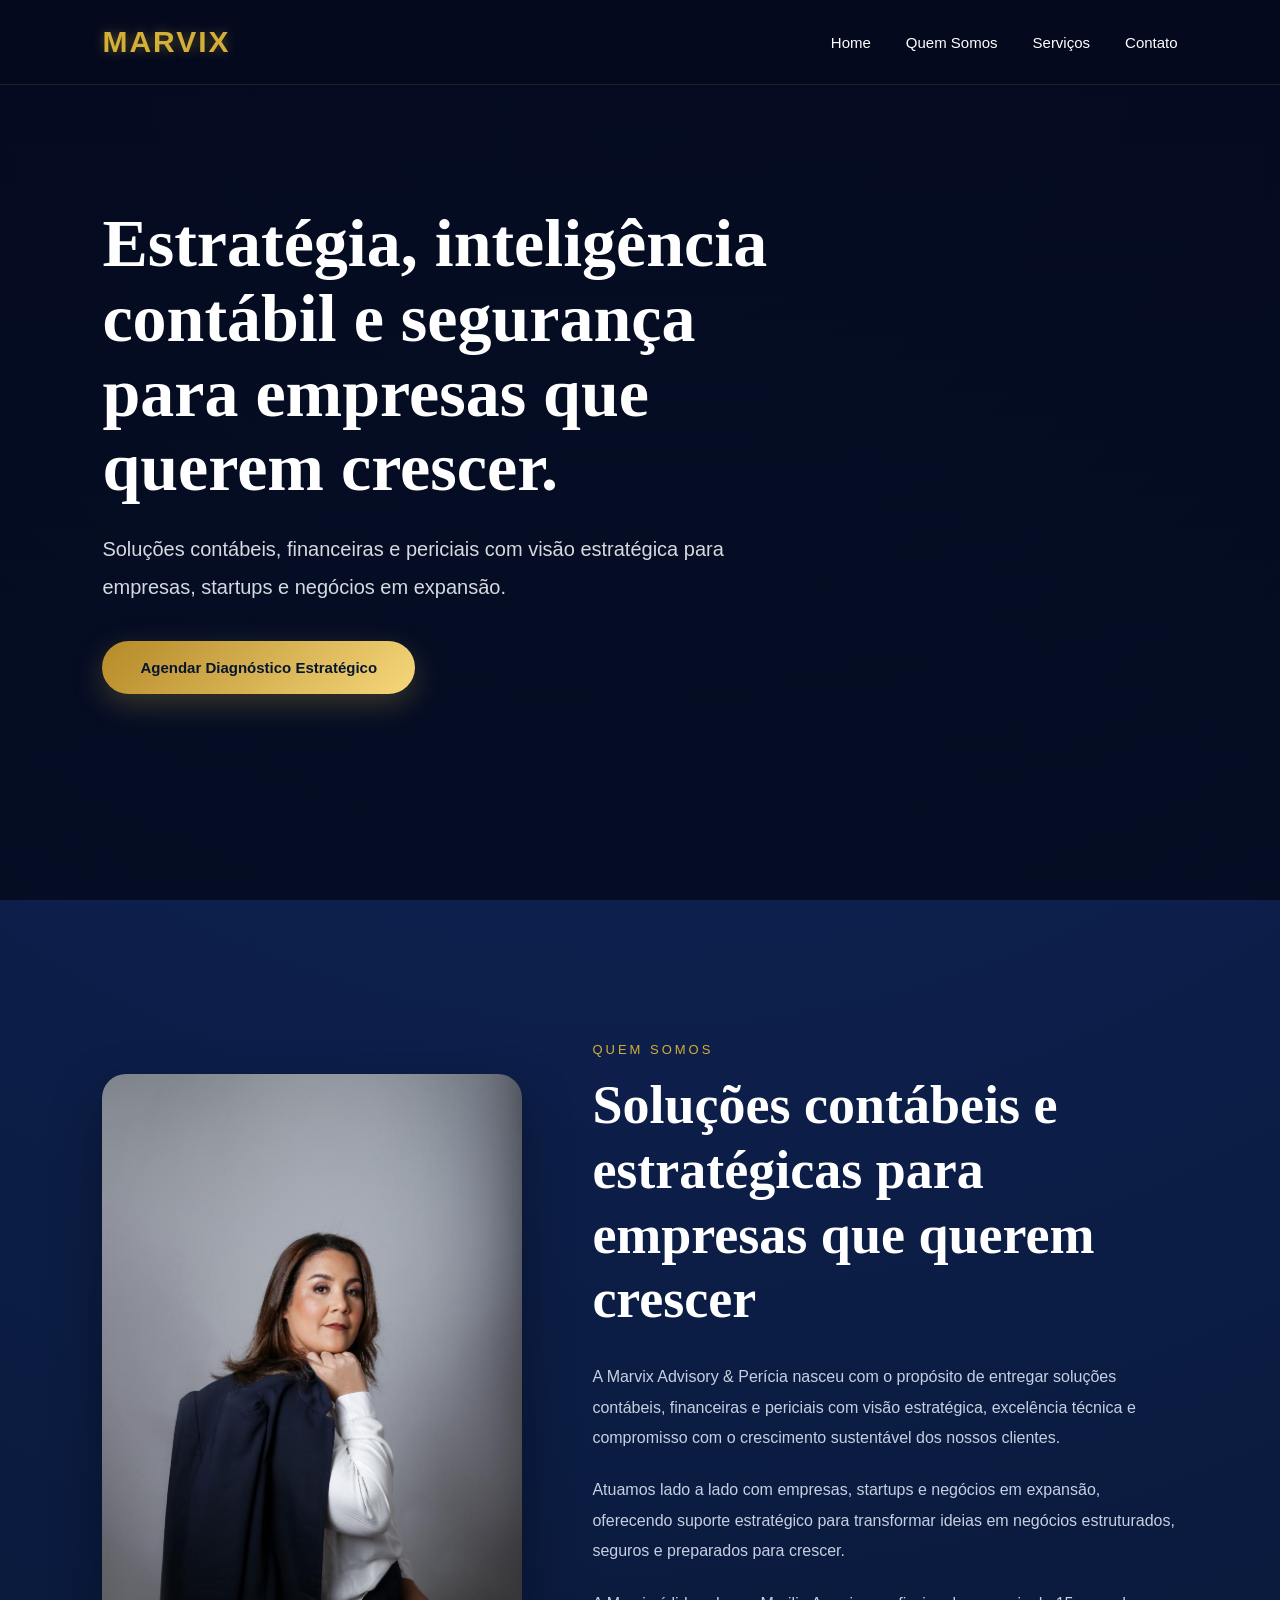
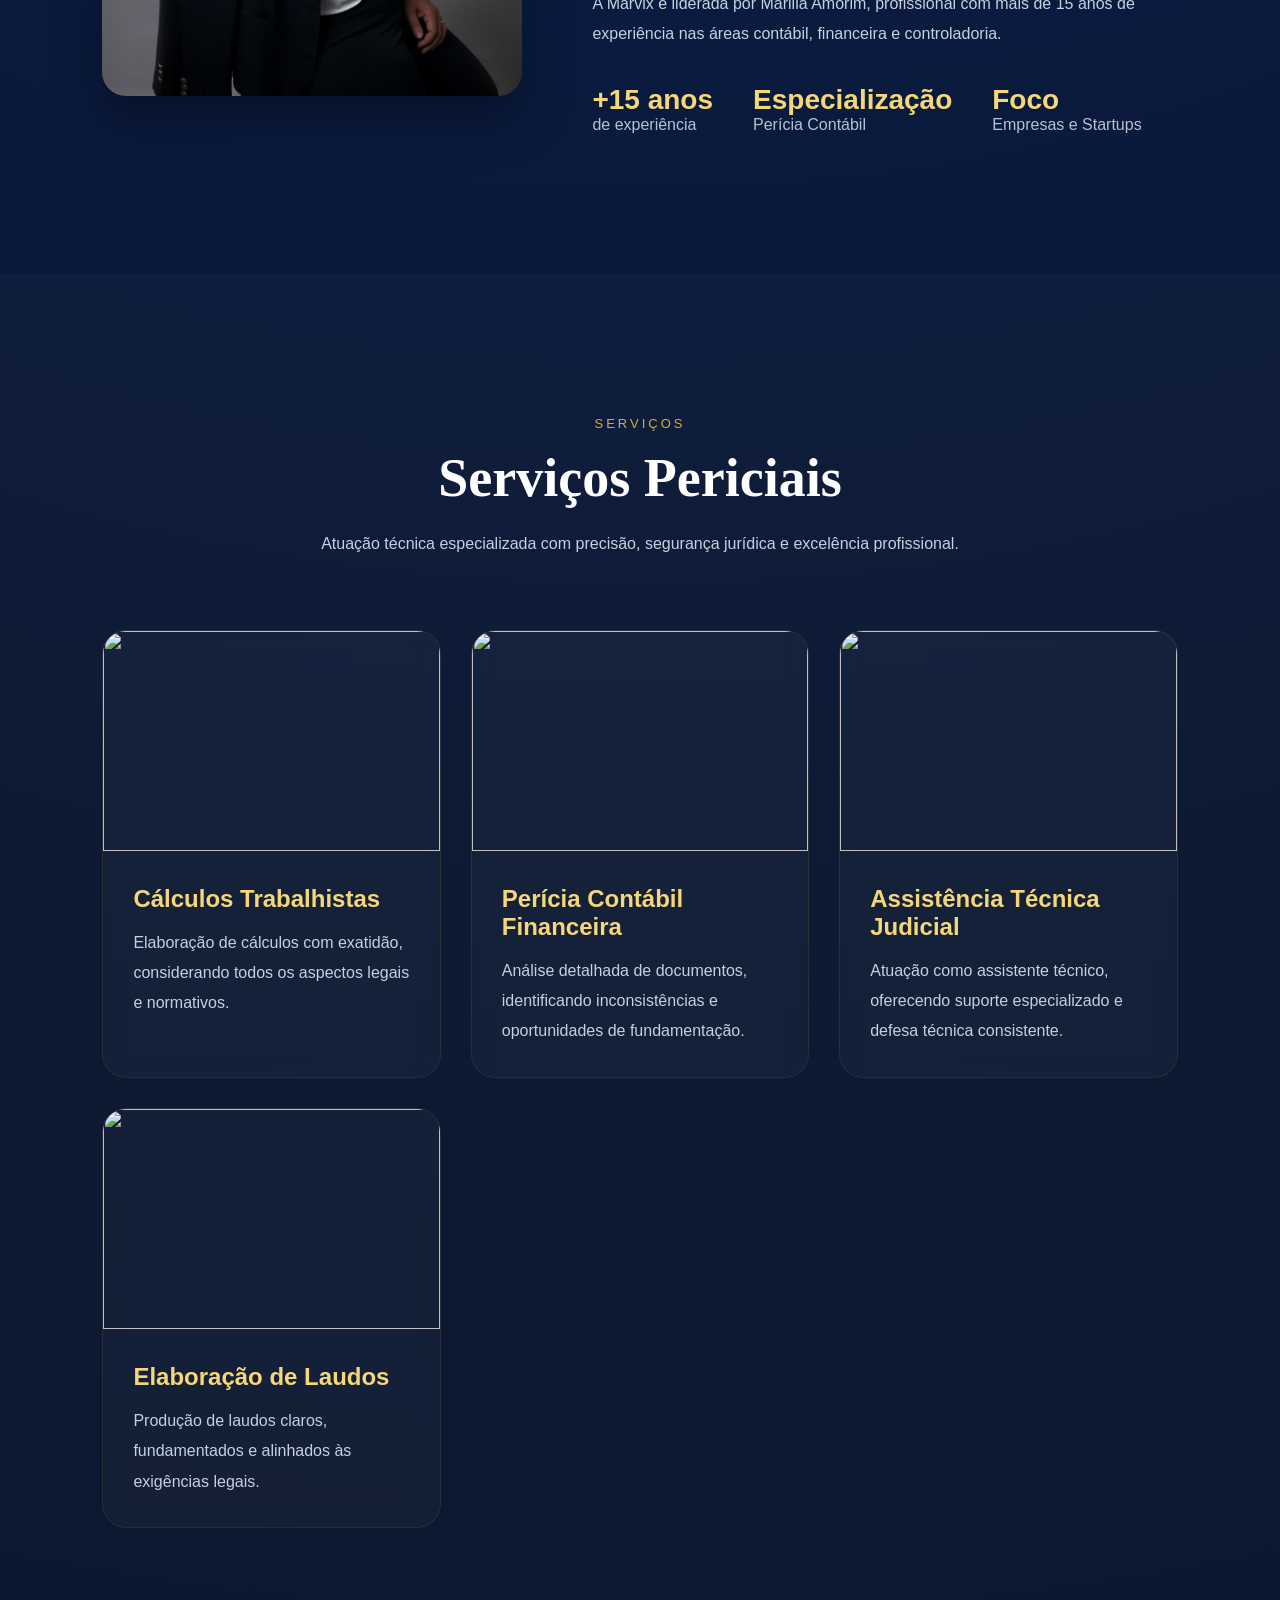
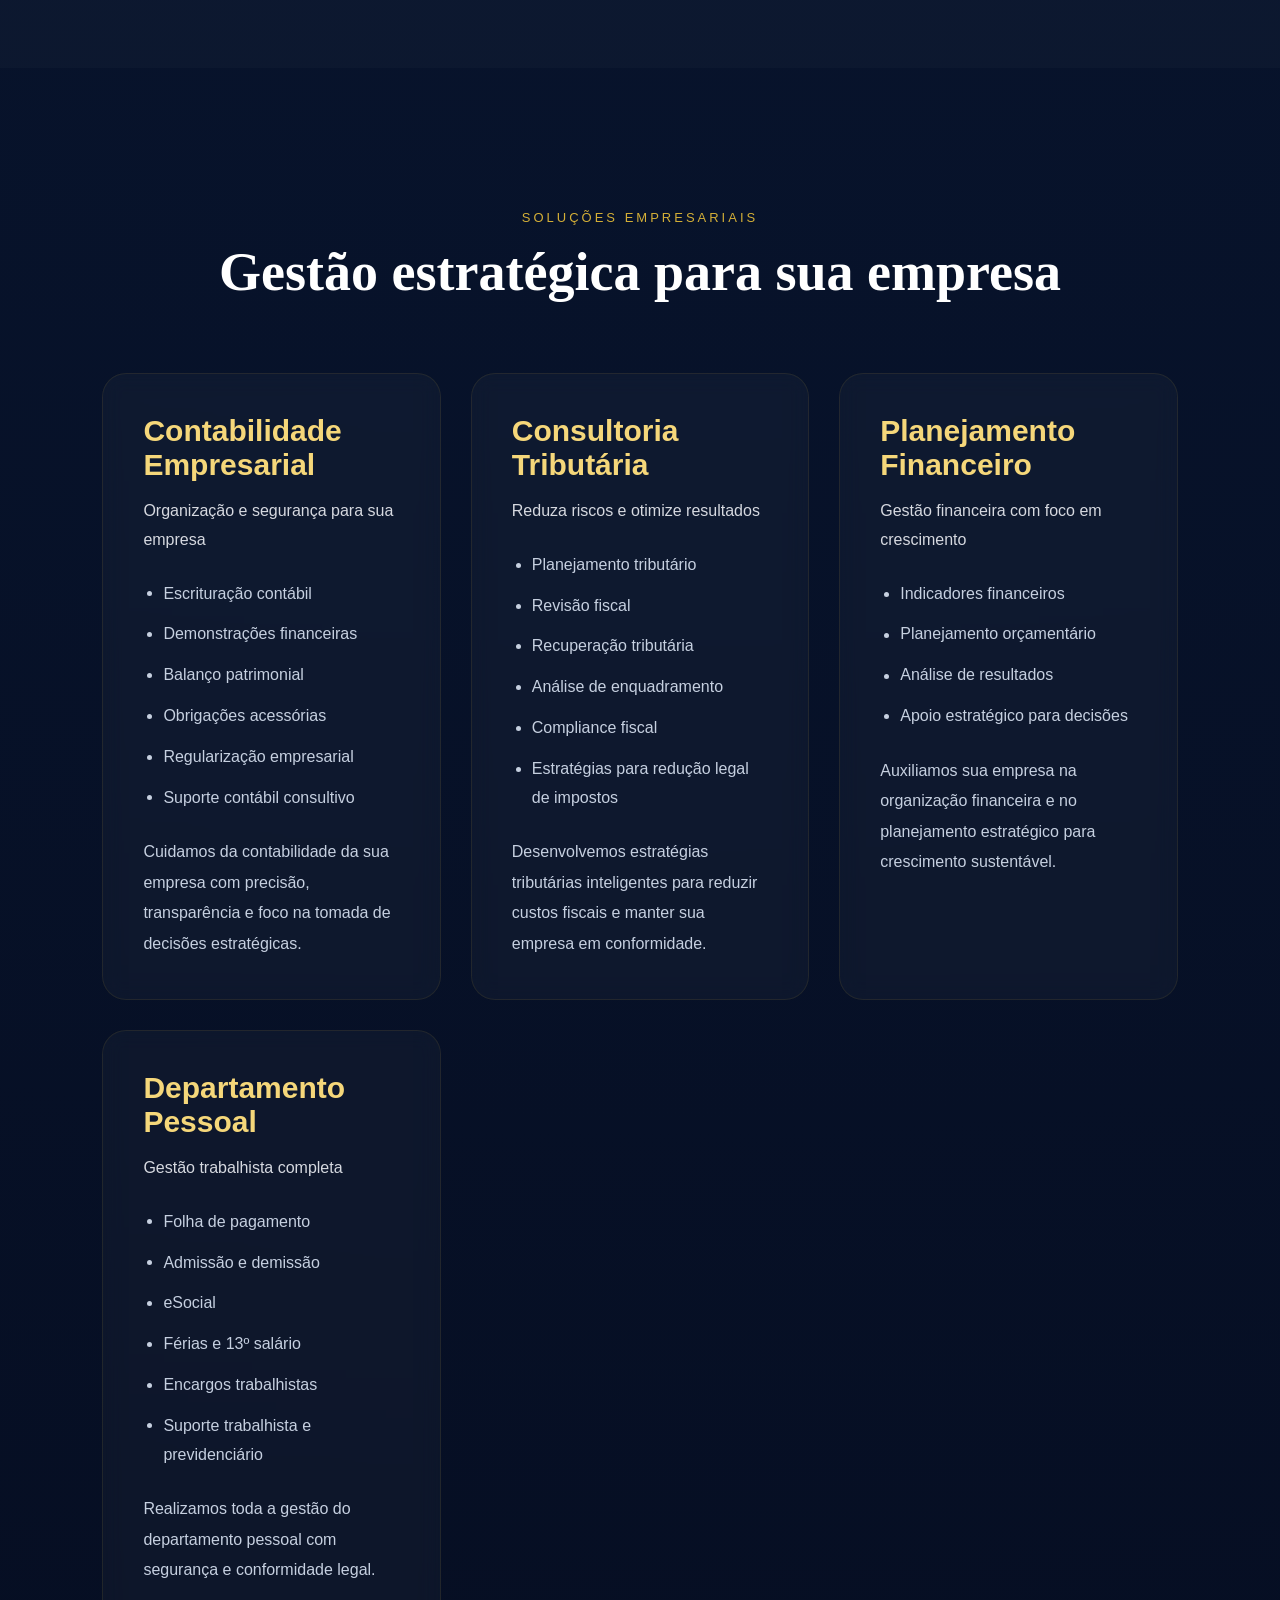
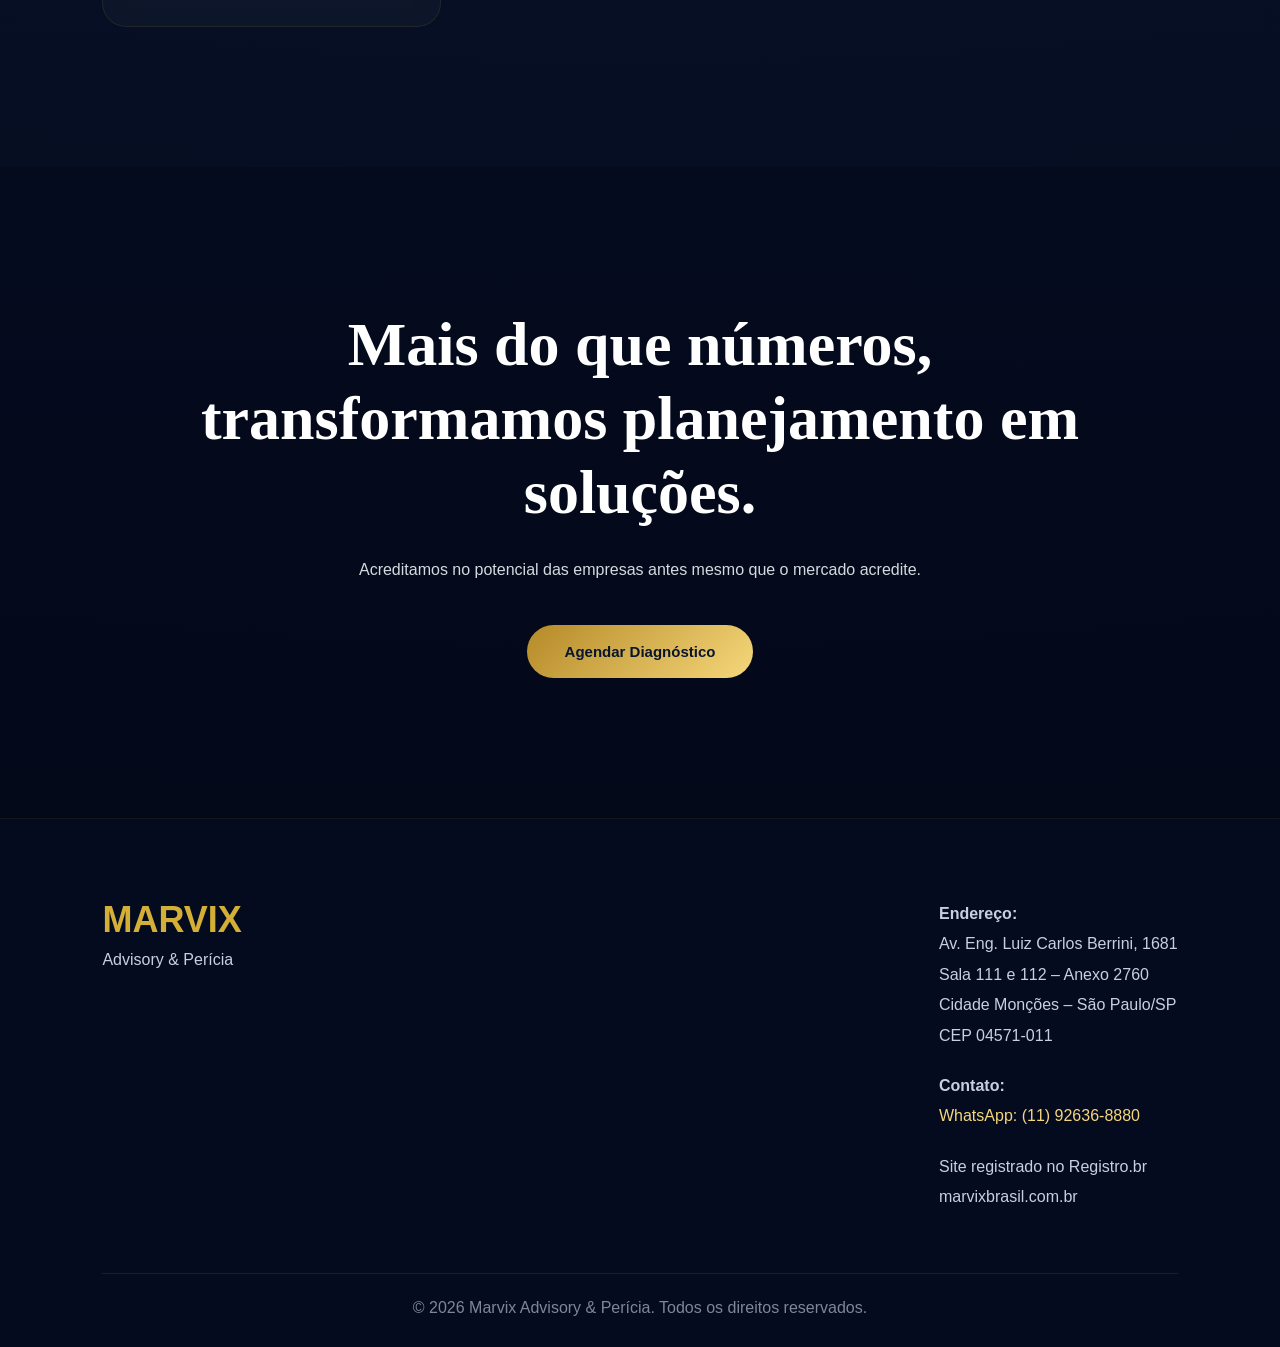
==== index.html @ 1a3f0934 "Add files via upload" ====
<!DOCTYPE html>
<html lang="pt-br">
<head>

  <meta charset="UTF-8">
  <meta name="viewport" content="width=device-width, initial-scale=1.0">

  <title>Marvix Advisory & Perícia</title>
  <link rel="stylesheet" href="style.css">
  
</head>

<body>

<!-- NAVBAR -->

<header>

  <div class="logo">
    MARVIX
  </div>

  <nav>
    <a href="#">Home</a>
    <a href="#quem-somos">Quem Somos</a>
    <a href="#servicos">Serviços</a>
    <a href="#contato">Contato</a>
  </nav>

</header>

<!-- HERO -->

<section class="hero">

  <div class="hero-content">

    <h1>
      Estratégia, inteligência contábil e segurança para empresas que querem crescer.
    </h1>

    <p>
      Soluções contábeis, financeiras e periciais com visão estratégica para empresas, startups e negócios em expansão.
    </p>

    <a href="#diagnostico">
      <button>
        Agendar Diagnóstico Estratégico
      </button>
    </a>

  </div>

</section>

<!-- QUEM SOMOS -->

<section class="about" id="quem-somos">

  <div class="about-container">

    <div class="about-image">
      <img src="/dados/marilia.jpg" alt="Marilia Amorim">
    </div>

    <div class="about-content">

      <div class="section-title" style="text-align:left; margin-bottom:30px;">

        <span>QUEM SOMOS</span>

        <h2>
          Soluções contábeis e estratégicas para empresas que querem crescer
        </h2>

      </div>

      <p>
        A Marvix Advisory & Perícia nasceu com o propósito de entregar soluções contábeis, financeiras e periciais com visão estratégica, excelência técnica e compromisso com o crescimento sustentável dos nossos clientes.
      </p>

      <p>
        Atuamos lado a lado com empresas, startups e negócios em expansão, oferecendo suporte estratégico para transformar ideias em negócios estruturados, seguros e preparados para crescer.
      </p>

      <p>
        A Marvix é liderada por Marilia Amorim, profissional com mais de 15 anos de experiência nas áreas contábil, financeira e controladoria.
      </p>

      <div class="highlights">

        <div class="highlight">
          <strong>+15 anos</strong>
          <span>de experiência</span>
        </div>

        <div class="highlight">
          <strong>Especialização</strong>
          <span>Perícia Contábil</span>
        </div>

        <div class="highlight">
          <strong>Foco</strong>
          <span>Empresas e Startups</span>
        </div>

      </div>

    </div>

  </div>

</section>

<!-- SERVIÇOS -->

<section class="services" id="servicos">

  <div class="section-title">

    <span>SERVIÇOS</span>

    <h2>Serviços Periciais</h2>

    <p>
      Atuação técnica especializada com precisão, segurança jurídica e excelência profissional.
    </p>

  </div>

  <div class="services-grid">

    <div class="service-card">

      <img src="https://images.unsplash.com/photo-1454165804606-c3d57bc86b40?q=80&w=2070&auto=format&fit=crop">

      <div class="service-card-content">

        <h3>Cálculos Trabalhistas</h3>

        <p>
          Elaboração de cálculos com exatidão, considerando todos os aspectos legais e normativos.
        </p>

      </div>

    </div>

    <div class="service-card">

      <img src="https://images.unsplash.com/photo-1554224155-6726b3ff858f?q=80&w=2070&auto=format&fit=crop">

      <div class="service-card-content">

        <h3>Perícia Contábil Financeira</h3>

        <p>
          Análise detalhada de documentos, identificando inconsistências e oportunidades de fundamentação.
        </p>

      </div>

    </div>

    <div class="service-card">

      <img src="https://images.unsplash.com/photo-1521791136064-7986c2920216?q=80&w=2069&auto=format&fit=crop">

      <div class="service-card-content">

        <h3>Assistência Técnica Judicial</h3>

        <p>
          Atuação como assistente técnico, oferecendo suporte especializado e defesa técnica consistente.
        </p>

      </div>

    </div>

    <div class="service-card">

      <img src="https://images.unsplash.com/photo-1520607162513-77705c0f0d4a?q=80&w=1974&auto=format&fit=crop">

      <div class="service-card-content">

        <h3>Elaboração de Laudos</h3>

        <p>
          Produção de laudos claros, fundamentados e alinhados às exigências legais.
        </p>

      </div>

    </div>

  </div>

</section>

<!-- EMPRESARIAL -->

<section class="business">

  <div class="section-title">

    <span>SOLUÇÕES EMPRESARIAIS</span>

    <h2>Gestão estratégica para sua empresa</h2>

  </div>

  <div class="business-grid">

    <div class="business-card">

      <h3>Contabilidade Empresarial</h3>

      <p class="subtitle">
        Organização e segurança para sua empresa
      </p>

      <ul>
        <li>Escrituração contábil</li>
        <li>Demonstrações financeiras</li>
        <li>Balanço patrimonial</li>
        <li>Obrigações acessórias</li>
        <li>Regularização empresarial</li>
        <li>Suporte contábil consultivo</li>
      </ul>

      <p>
        Cuidamos da contabilidade da sua empresa com precisão, transparência e foco na tomada de decisões estratégicas.
      </p>

    </div>

    <div class="business-card">

      <h3>Consultoria Tributária</h3>

      <p class="subtitle">
        Reduza riscos e otimize resultados
      </p>

      <ul>
        <li>Planejamento tributário</li>
        <li>Revisão fiscal</li>
        <li>Recuperação tributária</li>
        <li>Análise de enquadramento</li>
        <li>Compliance fiscal</li>
        <li>Estratégias para redução legal de impostos</li>
      </ul>

      <p>
        Desenvolvemos estratégias tributárias inteligentes para reduzir custos fiscais e manter sua empresa em conformidade.
      </p>

    </div>

    <div class="business-card">

      <h3>Planejamento Financeiro</h3>

      <p class="subtitle">
        Gestão financeira com foco em crescimento
      </p>

      <ul>
        <li>Indicadores financeiros</li>
        <li>Planejamento orçamentário</li>
        <li>Análise de resultados</li>
        <li>Apoio estratégico para decisões</li>
      </ul>

      <p>
        Auxiliamos sua empresa na organização financeira e no planejamento estratégico para crescimento sustentável.
      </p>

    </div>

    <div class="business-card">

      <h3>Departamento Pessoal</h3>

      <p class="subtitle">
        Gestão trabalhista completa
      </p>

      <ul>
        <li>Folha de pagamento</li>
        <li>Admissão e demissão</li>
        <li>eSocial</li>
        <li>Férias e 13º salário</li>
        <li>Encargos trabalhistas</li>
        <li>Suporte trabalhista e previdenciário</li>
      </ul>

      <p>
        Realizamos toda a gestão do departamento pessoal com segurança e conformidade legal.
      </p>

    </div>

  </div>

</section>

<!-- CTA -->

<section class="cta" id="diagnostico">

  <h2>
    Mais do que números,<br>
    transformamos planejamento em soluções.
  </h2>

  <p>
    Acreditamos no potencial das empresas antes mesmo que o mercado acredite.
  </p>

  <button id="openModal2">
    Agendar Diagnóstico
  </button>

</section>

<!-- MODAL -->

<div class="modal" id="modal">

  <div class="modal-content">

    <span class="close">&times;</span>

    <h2>Agendar Diagnóstico</h2>

    <p>
      Preencha suas informações e nossa equipe entrará em contato.
    </p>

    <!-- TROCAR PELO EMAIL REAL -->
   <form action="https://formsubmit.co/ielrez.sa@gmail.com" method="POST">

  <input 
    type="text" 
    name="Nome" 
    placeholder="Seu nome" 
    required>

  <input 
    type="email" 
    name="Email" 
    placeholder="Seu e-mail" 
    required>

  <input 
    type="tel" 
    name="Telefone" 
    placeholder="Telefone">

  <input 
    type="text" 
    name="Empresa" 
    placeholder="Empresa">

  <textarea 
    name="Mensagem"
    rows="5"
    placeholder="Conte brevemente sua necessidade">
  </textarea>

  <!-- evita captcha -->
  <input type="hidden" name="_captcha" value="false">

  <!-- página depois do envio -->
  <input type="hidden" name="_next" value="http://127.0.0.1:5500/obrigado.html">

  <button type="submit" class="submit-btn">
    Enviar Informações
  </button>

</form>

  </div>

</div>

<!-- FOOTER -->

<footer id="contato">

  <div class="footer-container">

    <div class="footer-brand">

      <h3>MARVIX</h3>

      <p>Advisory & Perícia</p>

    </div>

    <div class="footer-info">

      <p>
        <strong>Endereço:</strong><br>
        Av. Eng. Luiz Carlos Berrini, 1681<br>
        Sala 111 e 112 – Anexo 2760<br>
        Cidade Monções – São Paulo/SP<br>
        CEP 04571-011
      </p>

      <p>
        <strong>Contato:</strong><br>

        <a href="https://wa.me/5511926368880" target="_blank">
          WhatsApp: (11) 92636-8880
        </a>
      </p>

      <p>
        Site registrado no Registro.br<br>
        marvixbrasil.com.br
      </p>

    </div>

  </div>

  <div class="footer-bottom">
    © 2026 Marvix Advisory & Perícia. Todos os direitos reservados.
  </div>

</footer>

<!-- JAVASCRIPT -->

<script>

const modal = document.getElementById('modal');

const openModal2 = document.getElementById('openModal2');

const closeModal = document.querySelector('.close');

openModal2.onclick = () => {
  modal.style.display = 'flex';
}

closeModal.onclick = () => {
  modal.style.display = 'none';
}

window.onclick = (e) => {

  if(e.target == modal){
    modal.style.display = 'none';
  }

}

</script>

</body>
</html>
---- style.css ----
/* RESET */

*{
  margin:0;
  padding:0;
  box-sizing:border-box;
  font-family:'Inter',sans-serif;
}

html{
  scroll-behavior:smooth;
}

body{

  background:
  radial-gradient(circle at top,#10265e 0%,#08152f 40%,#050b1d 100%);

  color:white;
}

/* NAVBAR */

header{

  width:100%;

  padding:25px 8%;

  display:flex;

  justify-content:space-between;

  align-items:center;

  background:rgba(5,10,30,0.75);

  backdrop-filter:blur(12px);

  border-bottom:
  1px solid rgba(212,175,55,0.15);

  position:fixed;

  top:0;

  z-index:999;
}

.logo{

  color:#d4af37;

  font-size:30px;

  font-weight:bold;

  letter-spacing:2px;

  text-shadow:
  0 0 12px rgba(212,175,55,0.4);
}

nav{

  display:flex;

  gap:35px;

  align-items:center;
}

nav a{

  color:white;

  text-decoration:none;

  transition:.3s;

  font-size:15px;

  position:relative;
}

nav a::after{

  content:"";

  position:absolute;

  width:0%;

  height:2px;

  background:#d4af37;

  left:0;

  bottom:-5px;

  transition:.3s;
}

nav a:hover::after{
  width:100%;
}

/* HERO */

.hero{

  height:100vh;

  background:
  linear-gradient(
    rgba(3,8,25,.88),
    rgba(3,8,25,.78)
  ),
  url('https://images.unsplash.com/photo-1520607162513-77705c0f0d4a?q=80&w=1974&auto=format&fit=crop');

  background-size:cover;

  background-position:center;

  display:flex;

  align-items:center;

  padding:0 8%;
}

.hero-content{

  max-width:720px;

  color:white;
}

.hero-content h1{

  font-family:'Cormorant Garamond',serif;

  font-size:68px;

  line-height:1.1;

  margin-bottom:25px;
}

.hero-content p{

  font-size:20px;

  color:#d6d9e0;

  margin-bottom:35px;

  line-height:1.9;
}

.hero-content button{

  padding:18px 38px;

  border:none;

  border-radius:40px;

  background:
  linear-gradient(
    135deg,
    #b68a28,
    #f5d77a
  );

  color:#07152f;

  font-size:15px;

  cursor:pointer;

  transition:.4s;

  font-weight:bold;

  box-shadow:
  0 10px 30px rgba(212,175,55,0.25);
}

.hero-content button:hover{

  transform:translateY(-4px);

  box-shadow:
  0 12px 35px rgba(212,175,55,0.4);
}

/* TITLES */

.section-title{

  text-align:center;

  margin-bottom:70px;
}

.section-title span{

  color:#d4af37;

  letter-spacing:3px;

  font-size:13px;
}

.section-title h2{

  font-family:'Cormorant Garamond',serif;

  font-size:54px;

  margin-top:15px;
}

.section-title p{

  margin-top:20px;

  color:#c6d0e0;

  line-height:1.9;
}

/* ABOUT */

.about{

  padding:140px 8%;

  background:transparent;
}

.about-container{

  display:flex;

  align-items:center;

  gap:70px;
}

.about-image img{

  width:420px;

  border-radius:24px;

  object-fit:cover;

  box-shadow:
  0 20px 50px rgba(0,0,0,0.35);
}

.about-content h2{

  font-family:'Cormorant Garamond',serif;

  font-size:54px;

  margin-bottom:25px;

  line-height:1.2;
}

.about-content p{

  color:#c6d0e0;

  line-height:1.9;

  margin-bottom:22px;
}

.highlights{

  display:flex;

  gap:40px;

  margin-top:35px;
}

.highlight strong{

  display:block;

  font-size:28px;

  color:#f5d77a;
}

.highlight span{
  color:#b8c1d1;
}

/* SERVICES */

.services{

  padding:140px 8%;

  background:rgba(255,255,255,0.02);
}

.services-grid{

  display:grid;

  grid-template-columns:
  repeat(auto-fit,minmax(280px,1fr));

  gap:30px;
}

.service-card{

  background:rgba(255,255,255,0.03);

  border-radius:24px;

  overflow:hidden;

  backdrop-filter:blur(10px);

  border:1px solid rgba(212,175,55,0.1);

  transition:.4s;
}

.service-card:hover{

  transform:translateY(-6px);

  border:1px solid rgba(212,175,55,0.4);

  box-shadow:
  0 20px 50px rgba(0,0,0,0.35);
}

.service-card img{

  width:100%;

  height:220px;

  object-fit:cover;
}

.service-card-content{
  padding:30px;
}

.service-card h3{

  margin-bottom:15px;

  font-size:24px;

  color:#f5d77a;
}

.service-card p{

  color:#c6d0e0;

  line-height:1.9;
}

/* BUSINESS */

.business{

  padding:140px 8%;

  background:transparent;
}

.business-grid{

  display:grid;

  grid-template-columns:
  repeat(auto-fit,minmax(320px,1fr));

  gap:30px;
}

.business-card{

  background:rgba(255,255,255,0.03);

  backdrop-filter:blur(10px);

  color:white;

  padding:40px;

  border-radius:24px;

  border:1px solid rgba(212,175,55,0.1);

  transition:.4s;
}

.business-card:hover{

  transform:translateY(-6px);

  border:1px solid rgba(212,175,55,0.4);
}

.business-card h3{

  font-size:30px;

  margin-bottom:15px;

  color:#f5d77a;
}

.business-card .subtitle{

  color:#d6d9e0;

  margin-bottom:25px;

  line-height:1.8;
}

.business-card ul{

  padding-left:20px;

  margin-bottom:25px;
}

.business-card li{

  margin-bottom:12px;

  line-height:1.8;

  color:#c6d0e0;
}

.business-card p{

  color:#c6d0e0;

  line-height:1.9;
}

/* CTA */

.cta{

  padding:140px 8%;

  background:
  linear-gradient(
    180deg,
    rgba(3,8,25,0.5),
    rgba(3,8,25,0.9)
  );

  text-align:center;

  color:white;
}

.cta h2{

  font-family:'Cormorant Garamond',serif;

  font-size:62px;

  line-height:1.2;

  margin-bottom:25px;
}

.cta p{

  color:#d6d9e0;

  margin-bottom:40px;

  line-height:1.9;
}

.cta button{

  padding:18px 38px;

  border:none;

  border-radius:40px;

  background:
  linear-gradient(
    135deg,
    #b68a28,
    #f5d77a
  );

  color:#07152f;

  font-size:15px;

  cursor:pointer;

  transition:.4s;

  font-weight:bold;
}

/* MODAL */

.modal{

  display:none;

  position:fixed;

  z-index:99999;

  left:0;
  top:0;

  width:100%;
  height:100%;

  background:rgba(0,0,0,0.7);

  justify-content:center;
  align-items:center;

  padding:20px;
}

.modal-content{

  background:#09152e;

  width:100%;
  max-width:550px;

  border-radius:30px;

  padding:45px;

  position:relative;

  border:1px solid rgba(212,175,55,0.15);

  animation:fade .3s ease;
}

.close{

  position:absolute;

  right:20px;
  top:15px;

  font-size:32px;

  cursor:pointer;

  color:#d4af37;
}

.modal-content h2{

  font-family:'Cormorant Garamond',serif;

  font-size:42px;

  margin-bottom:15px;
}

.modal-content p{

  color:#c6d0e0;

  margin-bottom:30px;

  line-height:1.8;
}

.modal form{

  display:flex;

  flex-direction:column;

  gap:18px;
}

.modal input,
.modal textarea{

  width:100%;

  padding:16px;

  border:1px solid rgba(255,255,255,0.08);

  background:rgba(255,255,255,0.03);

  border-radius:14px;

  font-size:15px;

  outline:none;

  color:white;
}

.modal textarea{
  resize:none;
}

.modal input:focus,
.modal textarea:focus{
  border-color:#d4af37;
}

.submit-btn{

  background:
  linear-gradient(
    135deg,
    #b68a28,
    #f5d77a
  );

  color:#07152f;

  border:none;

  padding:18px;

  border-radius:40px;

  font-size:16px;

  cursor:pointer;

  transition:.4s;

  font-weight:bold;
}

/* FOOTER */

footer{

  background:#040b1f;

  color:white;

  padding:80px 8% 30px;

  border-top:
  1px solid rgba(212,175,55,0.08);
}

.footer-container{

  display:flex;

  justify-content:space-between;

  gap:50px;

  flex-wrap:wrap;

  margin-bottom:40px;
}

.footer-brand h3{

  font-size:36px;

  margin-bottom:10px;

  color:#d4af37;
}

.footer-brand p{
  color:#c6d0e0;
}

.footer-info p{

  line-height:1.9;

  color:#c6d0e0;

  margin-bottom:20px;
}

.footer-info a{

  color:#f5d77a;

  text-decoration:none;
}

.footer-bottom{

  border-top:1px solid rgba(255,255,255,0.08);

  padding-top:25px;

  text-align:center;

  color:#7d8799;
}

/* RESPONSIVO */

@media(max-width:900px){

  header{

    flex-direction:column;

    gap:20px;
  }

  nav{

    flex-wrap:wrap;

    justify-content:center;
  }

  .hero-content h1{
    font-size:42px;
  }

  .about-container{
    flex-direction:column;
  }

  .about-image img{
    width:100%;
  }

  .highlights{

    flex-direction:column;

    gap:20px;
  }

  .cta h2{
    font-size:42px;
  }

}
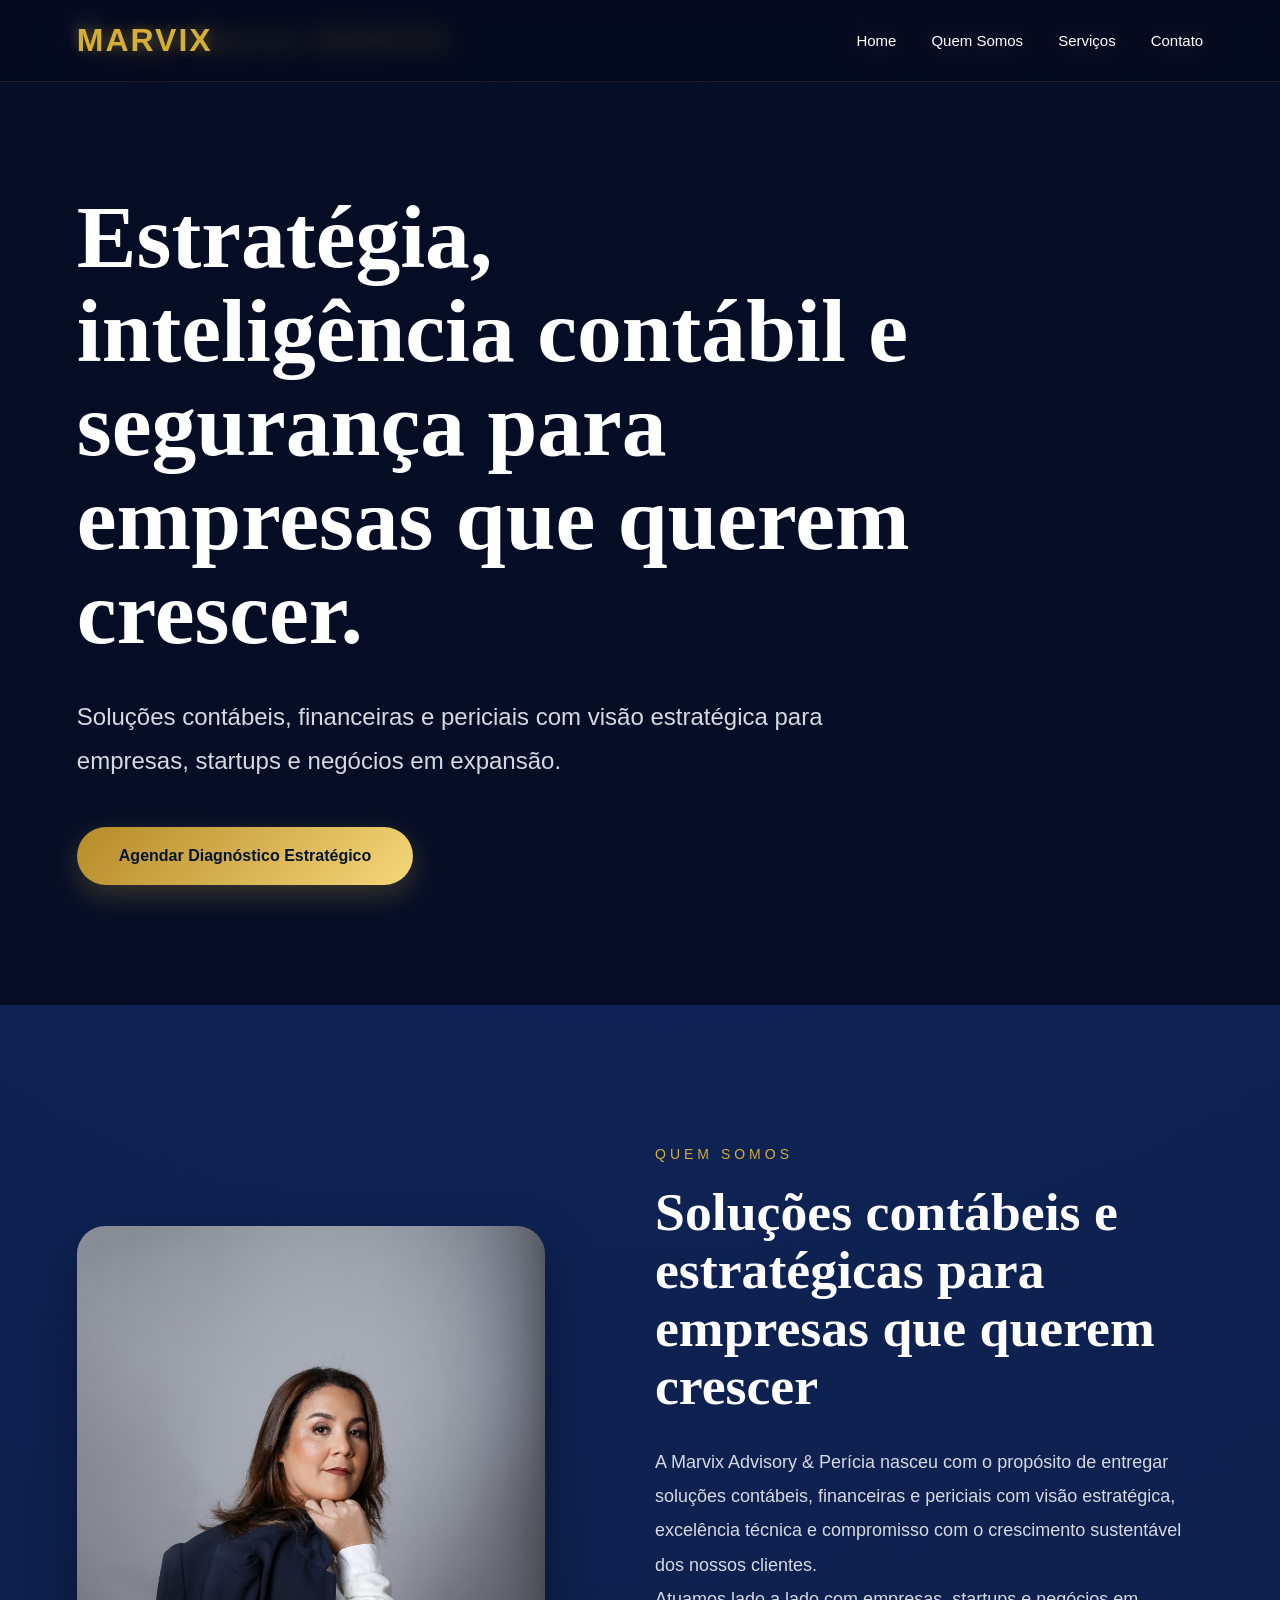
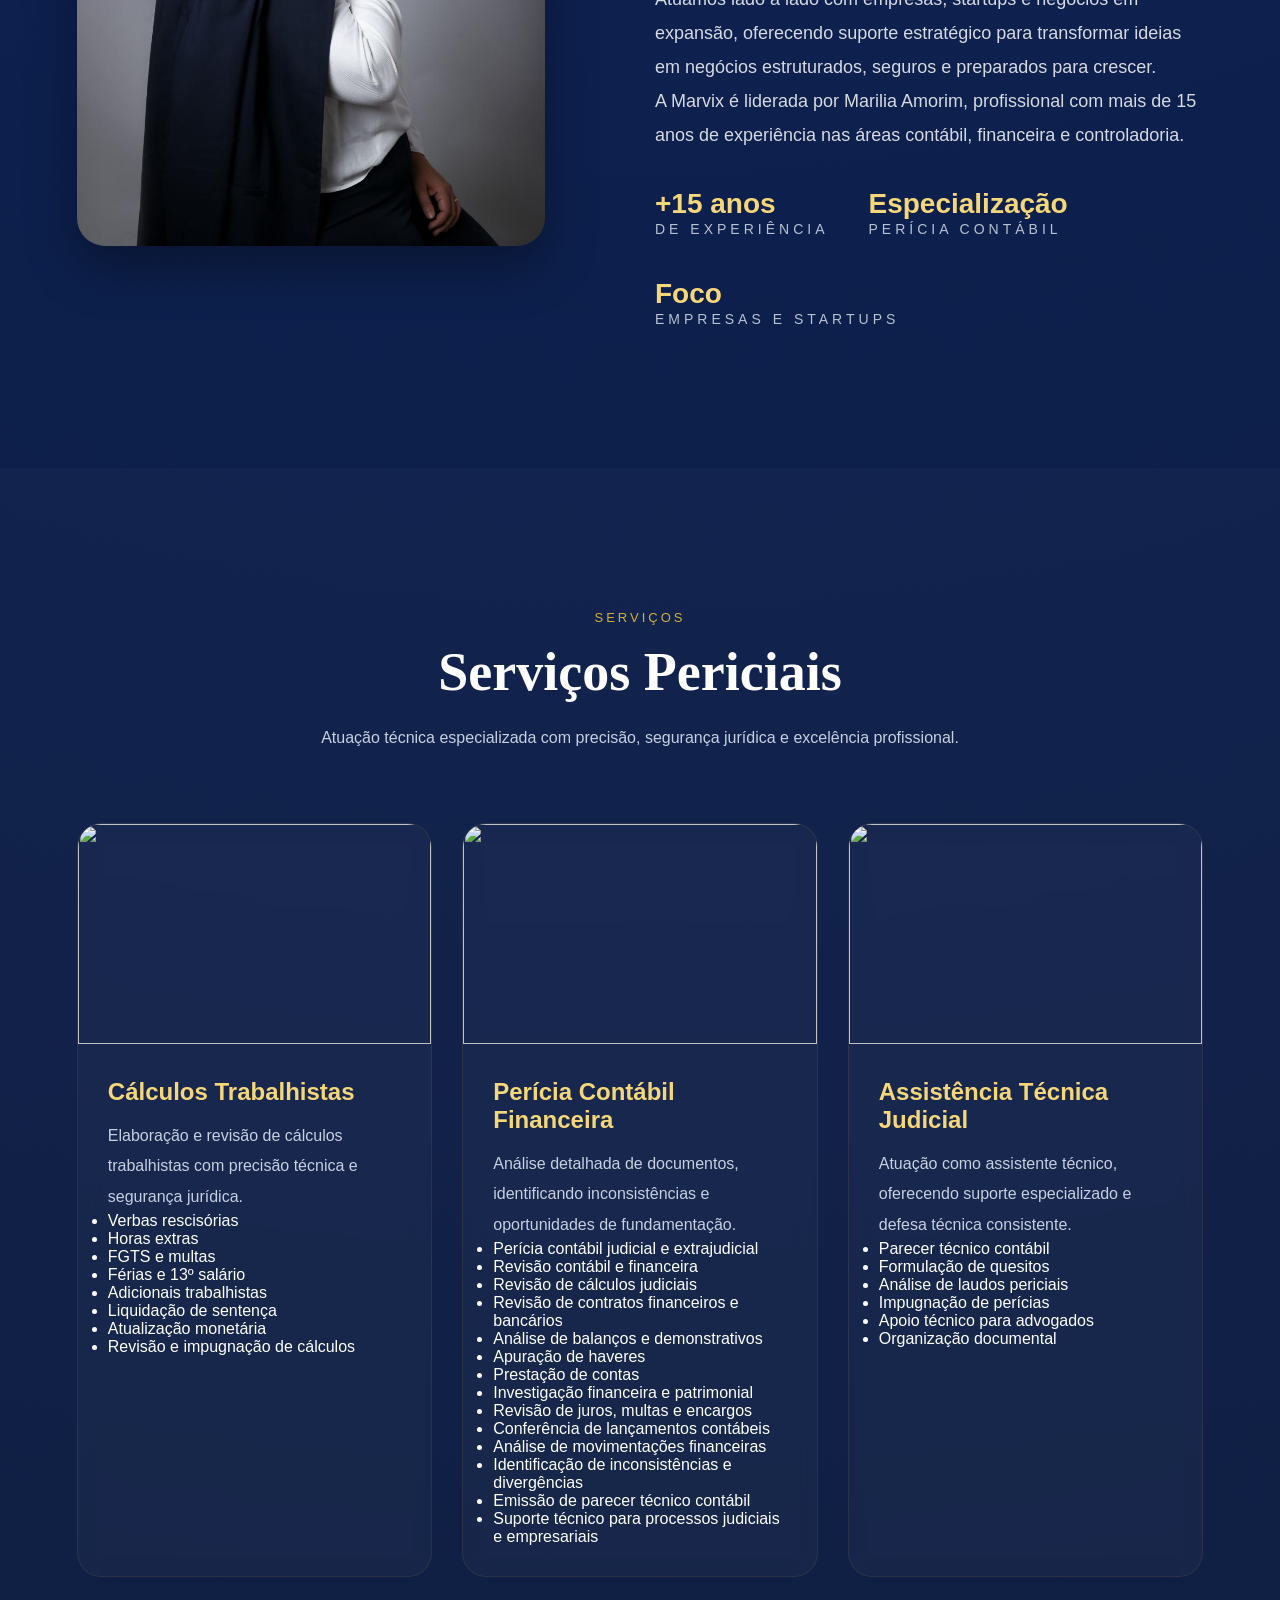
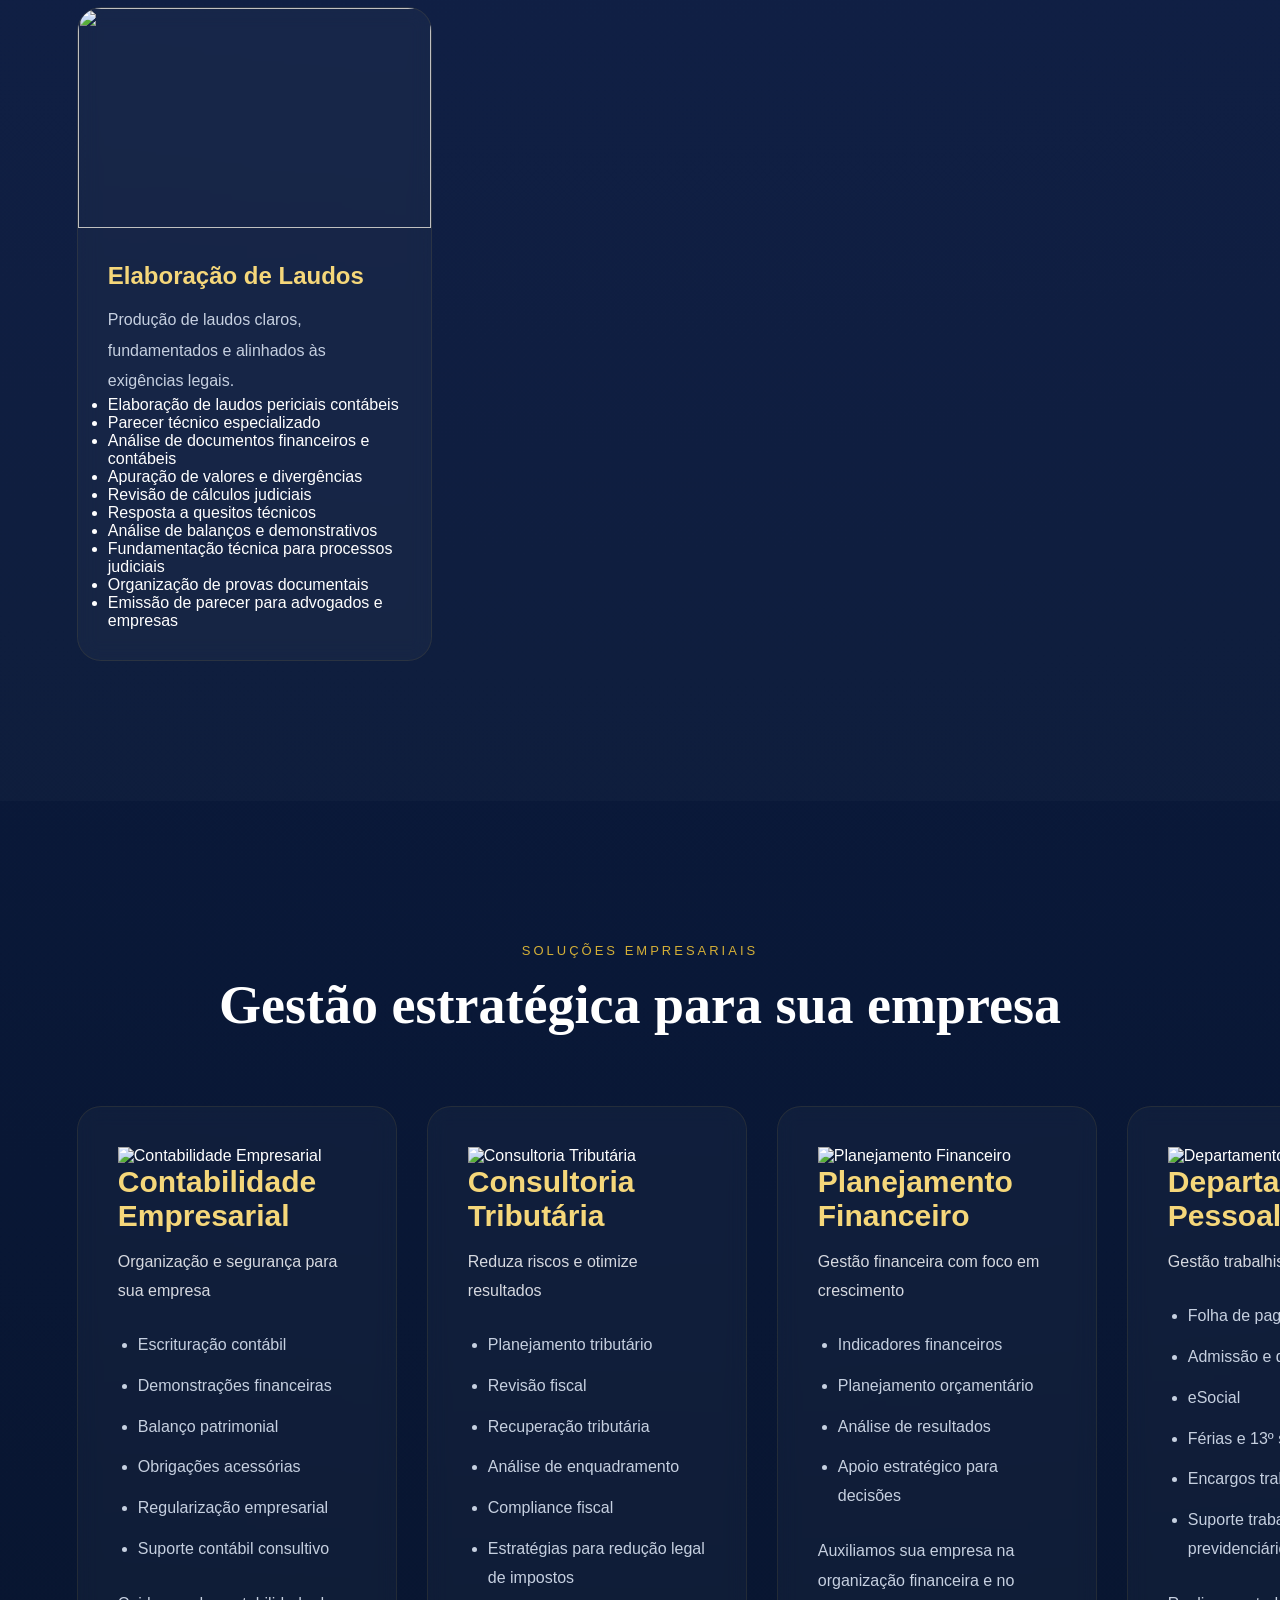
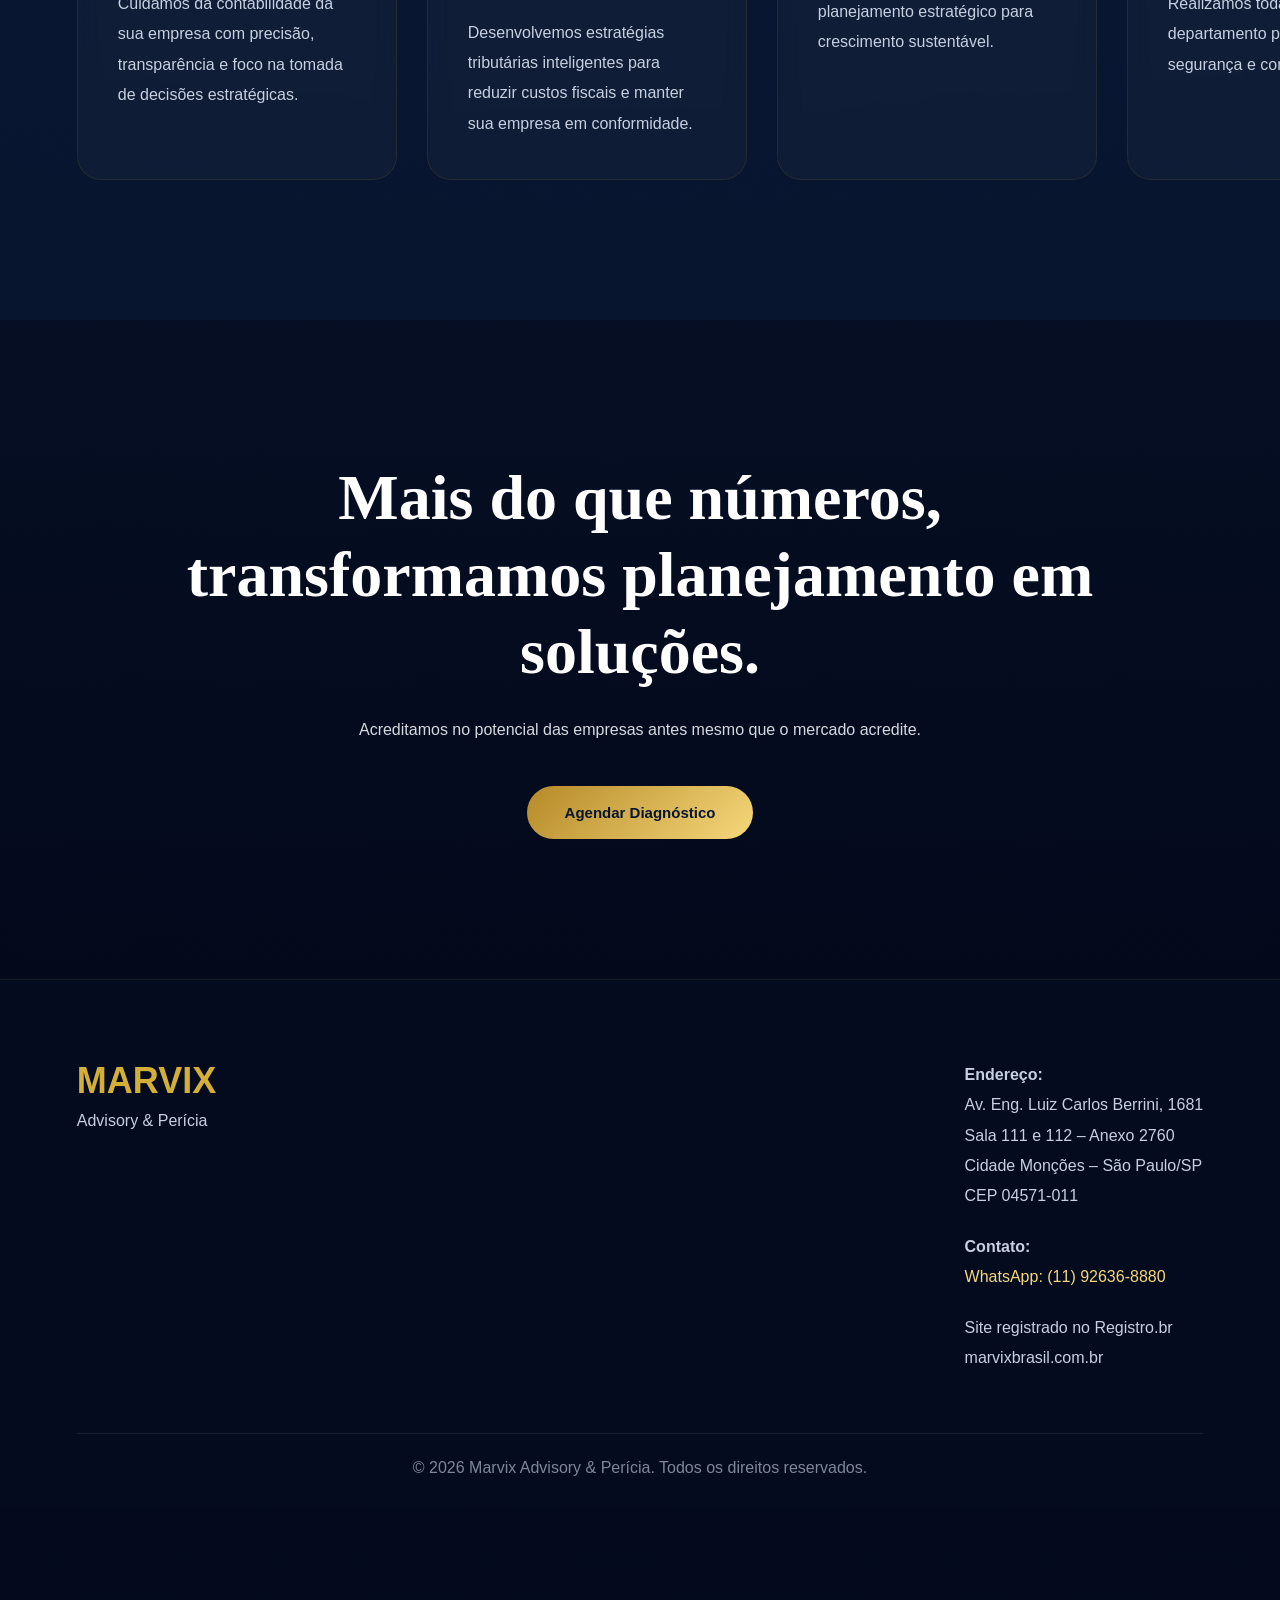
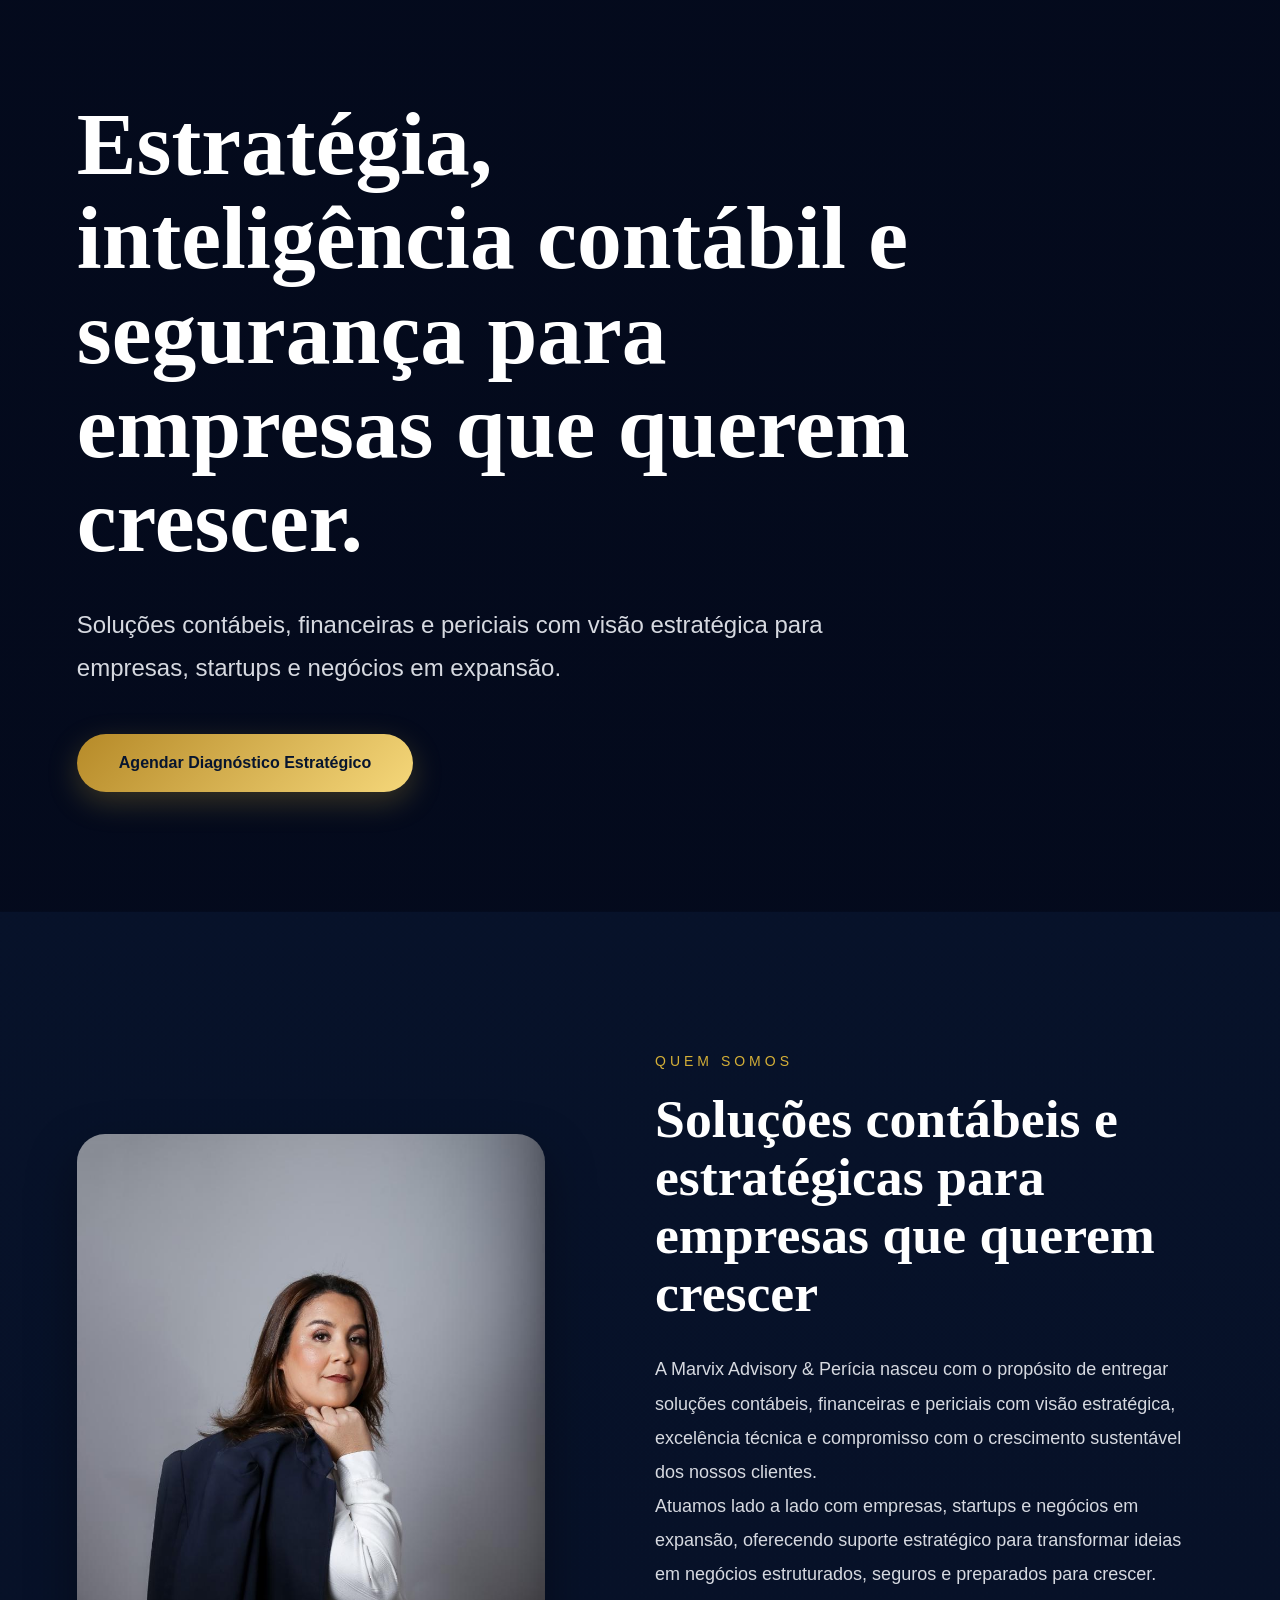
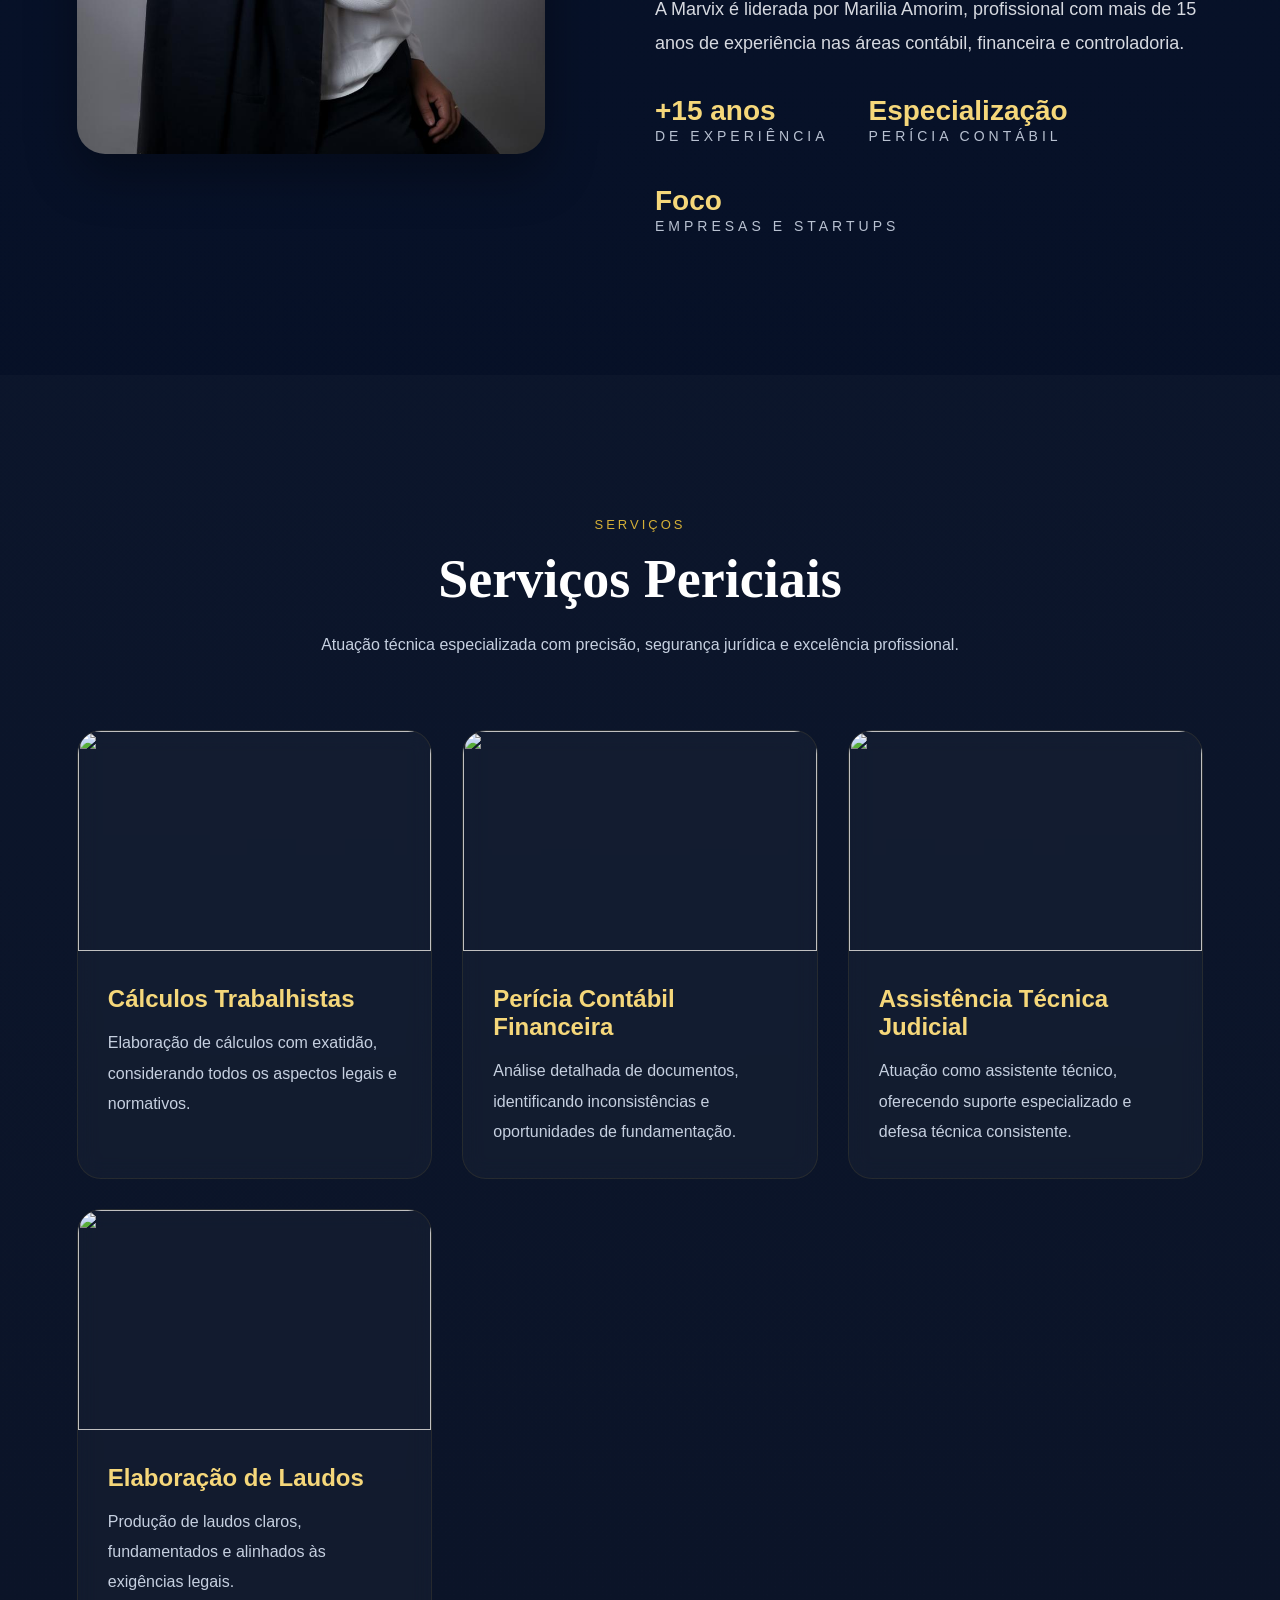
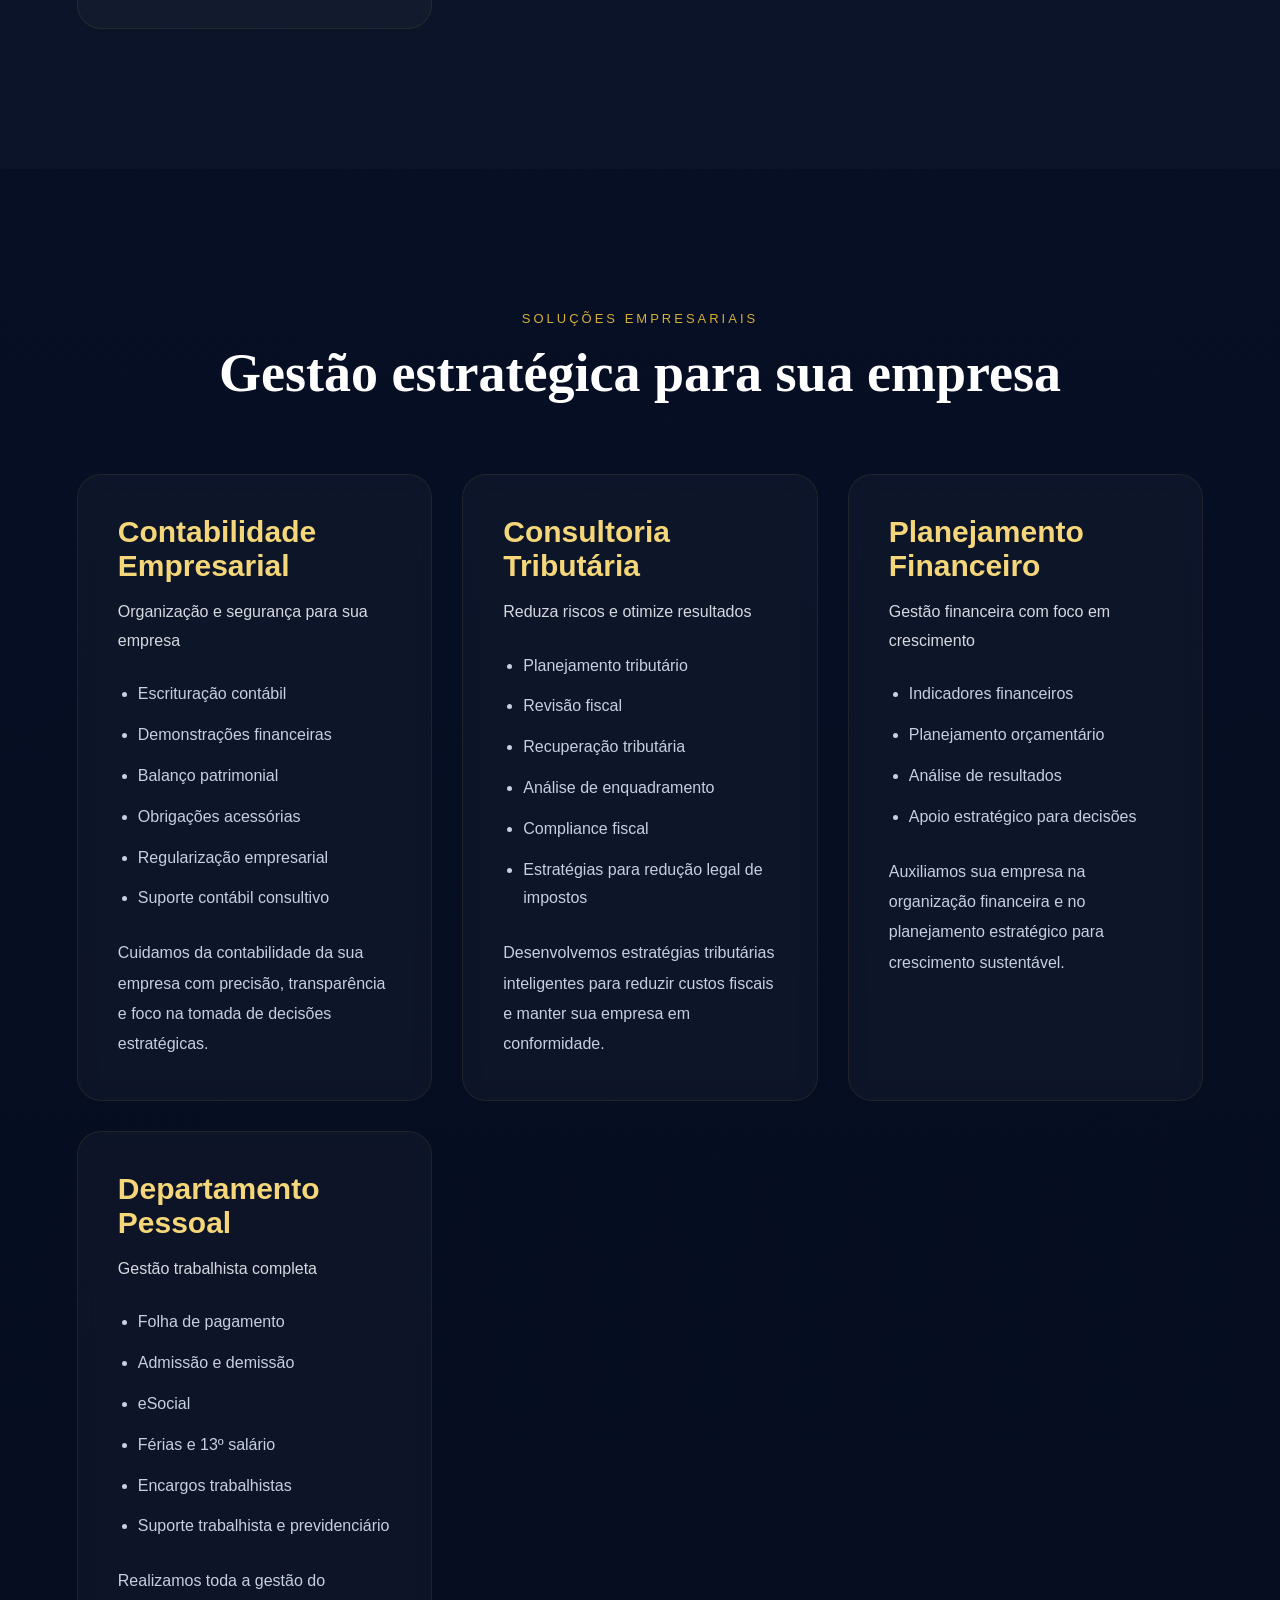
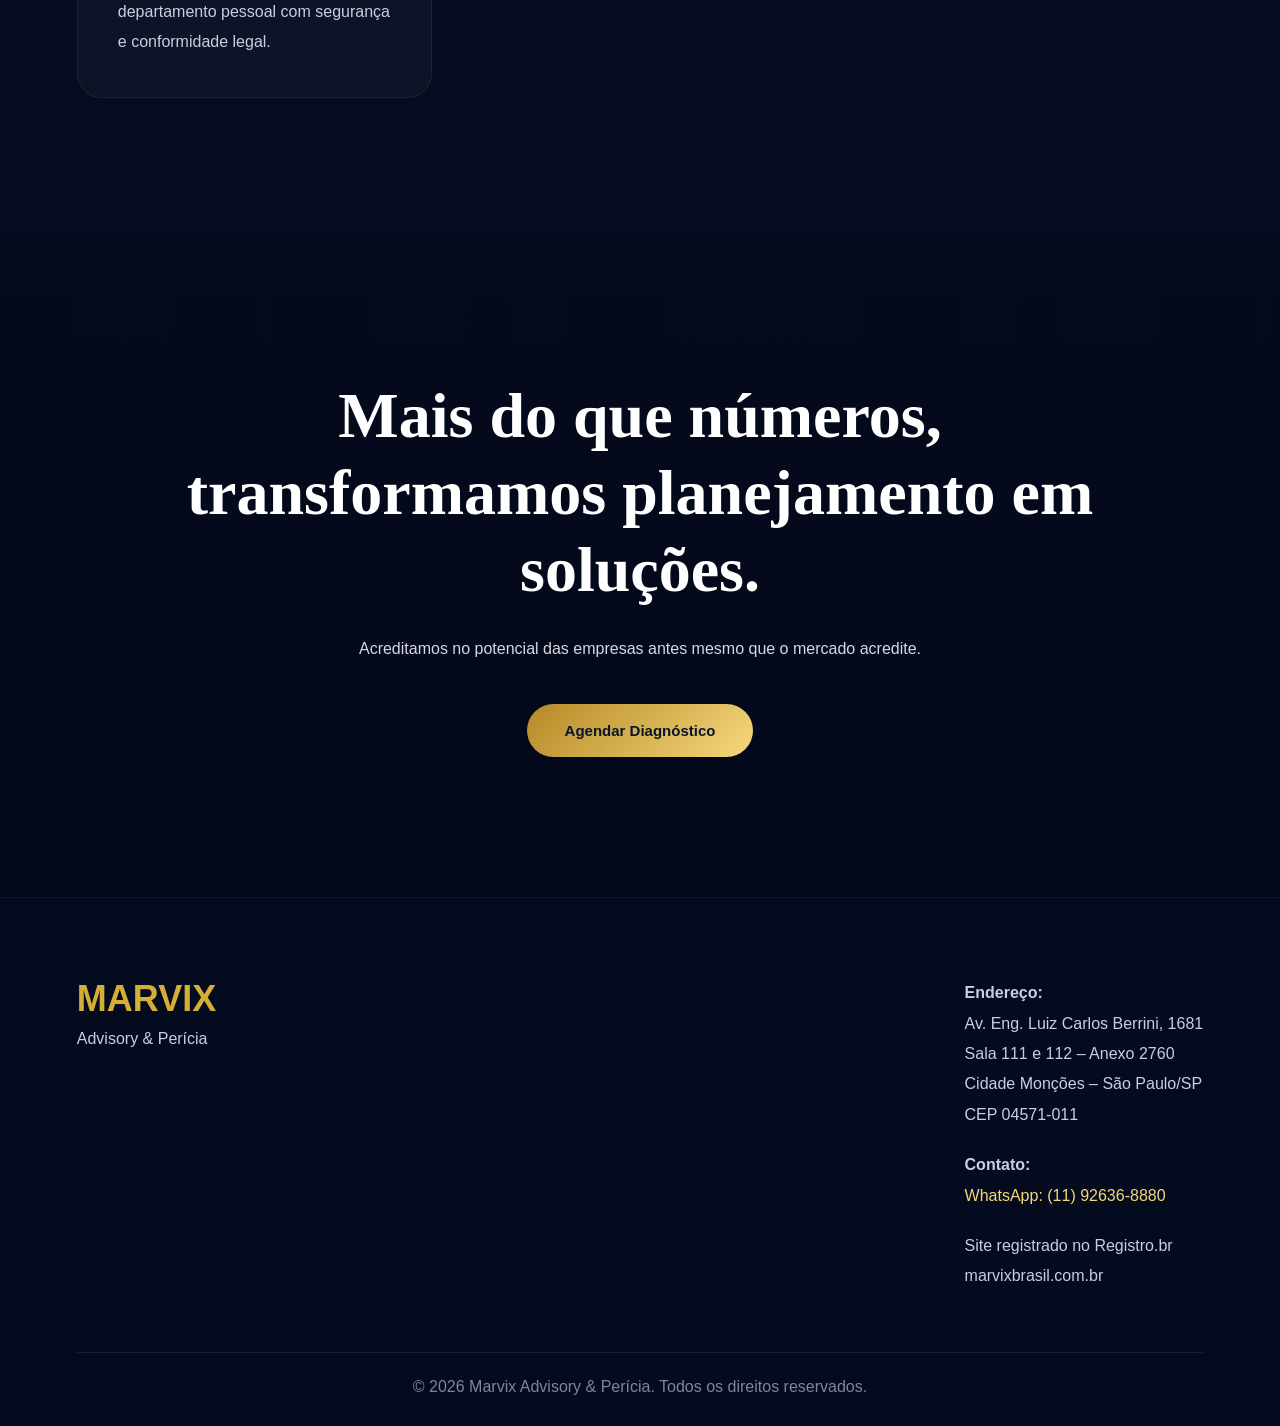
==== commit e4a9a120: "Update print statement to display 'Goodbye World'" ====
--- a/index.html
+++ b/index.html
@@ -1,4 +1,545 @@
 <!DOCTYPE html>
+<html lang="pt-br">
+<head>
+
+  <meta charset="UTF-8">
+  <meta name="viewport" content="width=device-width, initial-scale=1.0">
+
+  <title>Marvix Advisory & Perícia</title>
+  <link rel="stylesheet" href="style.css">
+  <link rel="icon" type="image/png" href="/dados/logo2-removebg-preview.png">
+  
+</head>
+
+<body>
+
+<!-- NAVBAR -->
+
+<header>
+
+  <div class="logo">
+
+    <img src="/dados/logo2-removebg-preview.png" alt="Logo Marvix">
+  
+    <span>MARVIX</span>
+  
+  </div>
+
+  <nav>
+    <a href="#">Home</a>
+    <a href="#quem-somos">Quem Somos</a>
+    <a href="#servicos">Serviços</a>
+    <a href="#contato">Contato</a>
+  </nav>
+
+</header>
+
+<!-- HERO -->
+
+<section class="hero">
+
+  <div class="hero-content">
+
+    <h1>
+      Estratégia, inteligência contábil e segurança para empresas que querem crescer.
+    </h1>
+
+    <p>
+      Soluções contábeis, financeiras e periciais com visão estratégica para empresas, startups e negócios em expansão.
+    </p>
+
+    <a href="#diagnostico">
+      <button>
+        Agendar Diagnóstico Estratégico
+      </button>
+    </a>
+
+  </div>
+
+</section>
+
+<!-- QUEM SOMOS -->
+
+<section class="about" id="quem-somos">
+
+  <div class="about-container">
+
+    <div class="about-image">
+      <img src="/dados/marilia.jpg" alt="Marilia Amorim">
+    </div>
+
+    <div class="about-content">
+
+      <div class="section-title" style="text-align:left; margin-bottom:30px;">
+
+        <span>QUEM SOMOS</span>
+
+        <h2>
+          Soluções contábeis e estratégicas para empresas que querem crescer
+        </h2>
+
+      </div>
+
+      <p>
+        A Marvix Advisory & Perícia nasceu com o propósito de entregar soluções contábeis, financeiras e periciais com visão estratégica, excelência técnica e compromisso com o crescimento sustentável dos nossos clientes.
+      </p>
+
+      <p>
+        Atuamos lado a lado com empresas, startups e negócios em expansão, oferecendo suporte estratégico para transformar ideias em negócios estruturados, seguros e preparados para crescer.
+      </p>
+
+      <p>
+        A Marvix é liderada por Marilia Amorim, profissional com mais de 15 anos de experiência nas áreas contábil, financeira e controladoria.
+      </p>
+
+      <div class="highlights">
+
+        <div class="highlight">
+          <strong>+15 anos</strong>
+          <span>de experiência</span>
+        </div>
+
+        <div class="highlight">
+          <strong>Especialização</strong>
+          <span>Perícia Contábil</span>
+        </div>
+
+        <div class="highlight">
+          <strong>Foco</strong>
+          <span>Empresas e Startups</span>
+        </div>
+
+      </div>
+
+    </div>
+
+  </div>
+
+</section>
+
+<!-- SERVIÇOS -->
+
+<section class="services" id="servicos">
+
+  <div class="section-title">
+
+    <span>SERVIÇOS</span>
+
+    <h2>Serviços Periciais</h2>
+
+    <p>
+      Atuação técnica especializada com precisão, segurança jurídica e excelência profissional.
+    </p>
+
+  </div>
+
+  <div class="services-grid">
+
+    <div class="service-card">
+
+      <img src="https://images.unsplash.com/photo-1454165804606-c3d57bc86b40?q=80&w=2070&auto=format&fit=crop">
+
+      <div class="service-card-content">
+
+        <h3>Cálculos Trabalhistas</h3>
+
+        <p>
+          Elaboração e revisão de cálculos trabalhistas com precisão técnica e segurança jurídica.
+        </p>
+
+        <ul>
+          <li>Verbas rescisórias</li>
+          <li>Horas extras</li>
+          <li>FGTS e multas</li>
+          <li>Férias e 13º salário</li>
+          <li>Adicionais trabalhistas</li>
+          <li>Liquidação de sentença</li>
+          <li>Atualização monetária</li>
+          <li>Revisão e impugnação de cálculos</li>
+        </ul>
+    
+
+      </div>
+
+    </div>
+
+    <div class="service-card">
+
+      <img src="https://images.unsplash.com/photo-1554224155-6726b3ff858f?q=80&w=2070&auto=format&fit=crop">
+
+      <div class="service-card-content">
+
+        <h3>Perícia Contábil Financeira</h3>
+
+        <p>
+          Análise detalhada de documentos, identificando inconsistências e oportunidades de fundamentação.
+        </p>
+        <ul>
+          <li>Perícia contábil judicial e extrajudicial</li>
+          <li>Revisão contábil e financeira</li>
+          <li>Revisão de cálculos judiciais</li>
+          <li>Revisão de contratos financeiros e bancários</li>
+          <li>Análise de balanços e demonstrativos</li>
+          <li>Apuração de haveres</li>
+          <li>Prestação de contas</li>
+          <li>Investigação financeira e patrimonial</li>
+          <li>Revisão de juros, multas e encargos</li>
+          <li>Conferência de lançamentos contábeis</li>
+          <li>Análise de movimentações financeiras</li>
+          <li>Identificação de inconsistências e divergências</li>
+          <li>Emissão de parecer técnico contábil</li>
+          <li>Suporte técnico para processos judiciais e empresariais</li>
+        </ul>
+
+      </div>
+
+    </div>
+
+    <div class="service-card">
+
+      <img src="https://images.unsplash.com/photo-1521791136064-7986c2920216?q=80&w=2069&auto=format&fit=crop">
+
+      <div class="service-card-content">
+
+        <h3>Assistência Técnica Judicial</h3>
+
+        <p>
+          Atuação como assistente técnico, oferecendo suporte especializado e defesa técnica consistente.
+        </p>
+
+        <ul>
+          <li>Parecer técnico contábil</li>
+          <li>Formulação de quesitos</li>
+          <li>Análise de laudos periciais</li>
+          <li>Impugnação de perícias</li>
+          <li>Apoio técnico para advogados</li>
+          <li>Organização documental</li>
+        </ul>
+    
+    
+
+      </div>
+
+    </div>
+
+    <div class="service-card">
+
+      <img src="https://images.unsplash.com/photo-1520607162513-77705c0f0d4a?q=80&w=1974&auto=format&fit=crop">
+
+      <div class="service-card-content">
+
+        <h3>Elaboração de Laudos</h3>
+
+        <p>
+          Produção de laudos claros, fundamentados e alinhados às exigências legais.
+        </p>
+
+        <ul>
+          <li>Elaboração de laudos periciais contábeis</li>
+          <li>Parecer técnico especializado</li>
+          <li>Análise de documentos financeiros e contábeis</li>
+          <li>Apuração de valores e divergências</li>
+          <li>Revisão de cálculos judiciais</li>
+          <li>Resposta a quesitos técnicos</li>
+          <li>Análise de balanços e demonstrativos</li>
+          <li>Fundamentação técnica para processos judiciais</li>
+          <li>Organização de provas documentais</li>
+          <li>Emissão de parecer para advogados e empresas</li>
+        </ul>
+
+      </div>
+
+    </div>
+
+  </div>
+
+</section>
+
+<!-- EMPRESARIAL -->
+
+<section class="business">
+
+  <div class="section-title">
+
+    <span>SOLUÇÕES EMPRESARIAIS</span>
+
+    <h2>Gestão estratégica para sua empresa</h2>
+
+  </div>
+
+  <div class="business-grid">
+
+    <div class="business-grid">
+
+      <!-- CARD 1 -->
+    
+      <div class="business-card">
+    
+        <img src="/dados/planejamento_financeiro.jpeg" alt="Contabilidade Empresarial">
+    
+        <h3>Contabilidade Empresarial</h3>
+    
+        <p class="subtitle">
+          Organização e segurança para sua empresa
+        </p>
+    
+        <ul>
+          <li>Escrituração contábil</li>
+          <li>Demonstrações financeiras</li>
+          <li>Balanço patrimonial</li>
+          <li>Obrigações acessórias</li>
+          <li>Regularização empresarial</li>
+          <li>Suporte contábil consultivo</li>
+        </ul>
+    
+        <p>
+          Cuidamos da contabilidade da sua empresa com precisão, transparência e foco na tomada de decisões estratégicas.
+        </p>
+    
+      </div>
+    
+      <!-- CARD 2 -->
+    
+      <div class="business-card">
+    
+        <img src="/dados/contabilidade_empresarial.jpeg" alt="Consultoria Tributária">
+    
+        <h3>Consultoria Tributária</h3>
+    
+        <p class="subtitle">
+          Reduza riscos e otimize resultados
+        </p>
+    
+        <ul>
+          <li>Planejamento tributário</li>
+          <li>Revisão fiscal</li>
+          <li>Recuperação tributária</li>
+          <li>Análise de enquadramento</li>
+          <li>Compliance fiscal</li>
+          <li>Estratégias para redução legal de impostos</li>
+        </ul>
+    
+        <p>
+          Desenvolvemos estratégias tributárias inteligentes para reduzir custos fiscais e manter sua empresa em conformidade.
+        </p>
+    
+      </div>
+    
+      <!-- CARD 3 -->
+    
+      <div class="business-card">
+    
+        <img src="/dados/planejamento_financeiro.jpeg" alt="Planejamento Financeiro">
+    
+        <h3>Planejamento Financeiro</h3>
+    
+        <p class="subtitle">
+          Gestão financeira com foco em crescimento
+        </p>
+    
+        <ul>
+          <li>Indicadores financeiros</li>
+          <li>Planejamento orçamentário</li>
+          <li>Análise de resultados</li>
+          <li>Apoio estratégico para decisões</li>
+        </ul>
+    
+        <p>
+          Auxiliamos sua empresa na organização financeira e no planejamento estratégico para crescimento sustentável.
+        </p>
+    
+      </div>
+    
+      <!-- CARD 4 -->
+    
+      <div class="business-card">
+    
+        <img src="/dados/Opcao_2_departamento_pessoal.jpeg" alt="Departamento Pessoal">
+    
+        <h3>Departamento Pessoal</h3>
+    
+        <p class="subtitle">
+          Gestão trabalhista completa
+        </p>
+    
+        <ul>
+          <li>Folha de pagamento</li>
+          <li>Admissão e demissão</li>
+          <li>eSocial</li>
+          <li>Férias e 13º salário</li>
+          <li>Encargos trabalhistas</li>
+          <li>Suporte trabalhista e previdenciário</li>
+        </ul>
+    
+        <p>
+          Realizamos toda a gestão do departamento pessoal com segurança e conformidade legal.
+        </p>
+    
+      </div>
+    
+    </div>
+
+  </div>
+
+</section>
+
+<!-- CTA -->
+
+<section class="cta" id="diagnostico">
+
+  <h2>
+    Mais do que números,<br>
+    transformamos planejamento em soluções.
+  </h2>
+
+  <p>
+    Acreditamos no potencial das empresas antes mesmo que o mercado acredite.
+  </p>
+
+  <button id="openModal2">
+    Agendar Diagnóstico
+  </button>
+
+</section>
+
+<!-- MODAL -->
+
+<div class="modal" id="modal">
+
+  <div class="modal-content">
+
+    <span class="close">&times;</span>
+
+    <h2>Agendar Diagnóstico</h2>
+
+    <p>
+      Preencha suas informações e nossa equipe entrará em contato.
+    </p>
+
+    <!-- TROCAR PELO EMAIL REAL -->
+   <form action="https://formsubmit.co/amorim.marilia@hotmail.com" method="POST">
+
+  <input 
+    type="text" 
+    name="Nome" 
+    placeholder="Seu nome" 
+    required>
+
+  <input 
+    type="email" 
+    name="Email" 
+    placeholder="Seu e-mail" 
+    required>
+
+  <input 
+    type="tel" 
+    name="Telefone" 
+    placeholder="Telefone">
+
+  <input 
+    type="text" 
+    name="Empresa" 
+    placeholder="Empresa">
+
+  <textarea 
+    name="Mensagem"
+    rows="5"
+    placeholder="Conte brevemente sua necessidade">
+  </textarea>
+
+  <!-- evita captcha -->
+  <input type="hidden" name="_captcha" value="false">
+
+  <!-- página depois do envio -->
+  <input type="hidden" name="_next" value="http://127.0.0.1:5500/obrigado.html">
+
+  <button type="submit" class="submit-btn">
+    Enviar Informações
+  </button>
+
+</form>
+
+  </div>
+
+</div>
+
+<!-- FOOTER -->
+
+<footer id="contato">
+
+  <div class="footer-container">
+
+    <div class="footer-brand">
+
+      <h3>MARVIX</h3>
+
+      <p>Advisory & Perícia</p>
+
+    </div>
+
+    <div class="footer-info">
+
+      <p>
+        <strong>Endereço:</strong><br>
+        Av. Eng. Luiz Carlos Berrini, 1681<br>
+        Sala 111 e 112 – Anexo 2760<br>
+        Cidade Monções – São Paulo/SP<br>
+        CEP 04571-011
+      </p>
+
+      <p>
+        <strong>Contato:</strong><br>
+
+        <a href="https://wa.me/5511926368880" target="_blank">
+          WhatsApp: (11) 92636-8880
+        </a>
+      </p>
+
+      <p>
+        Site registrado no Registro.br<br>
+        marvixbrasil.com.br
+      </p>
+
+    </div>
+
+  </div>
+
+  <div class="footer-bottom">
+    © 2026 Marvix Advisory & Perícia. Todos os direitos reservados.
+  </div>
+
+</footer>
+
+<!-- JAVASCRIPT -->
+
+<script>
+
+const modal = document.getElementById('modal');
+
+const openModal2 = document.getElementById('openModal2');
+
+const closeModal = document.querySelector('.close');
+
+openModal2.onclick = () => {
+  modal.style.display = 'flex';
+}
+
+closeModal.onclick = () => {
+  modal.style.display = 'none';
+}
+
+window.onclick = (e) => {
+
+  if(e.target == modal){
+    modal.style.display = 'none';
+  }
+
+}
+
+</script>
+
+</body>
+</html><!DOCTYPE html>
 <html lang="pt-br">
 <head>
 
@@ -462,4 +1003,4 @@
 </script>
 
 </body>
-</html>+</html>
--- a/style.css
+++ b/style.css
@@ -12,11 +12,10 @@
 }
 
 body{
-
   background:
   radial-gradient(circle at top,#10265e 0%,#08152f 40%,#050b1d 100%);
-
   color:white;
+  overflow-x:hidden;
 }
 
 /* NAVBAR */
@@ -25,7 +24,7 @@
 
   width:100%;
 
-  padding:25px 8%;
+  padding:22px 6%;
 
   display:flex;
 
@@ -33,41 +32,45 @@
 
   align-items:center;
 
-  background:rgba(5,10,30,0.75);
+  position:fixed;
+
+  top:0;
+
+  left:0;
+
+  z-index:999;
+
+  background:rgba(5,10,30,0.78);
 
   backdrop-filter:blur(12px);
 
   border-bottom:
-  1px solid rgba(212,175,55,0.15);
-
-  position:fixed;
-
-  top:0;
-
-  z-index:999;
+  1px solid rgba(212,175,55,0.12);
 }
 
 .logo{
 
   color:#d4af37;
 
-  font-size:30px;
-
-  font-weight:bold;
+  font-size:32px;
+
+  font-weight:700;
 
   letter-spacing:2px;
 
   text-shadow:
-  0 0 12px rgba(212,175,55,0.4);
+  0 0 12px rgba(212,175,55,0.35);
 }
 
 nav{
 
   display:flex;
 
+  align-items:center;
+
   gap:35px;
 
-  align-items:center;
+  flex-wrap:wrap;
 }
 
 nav a{
@@ -76,11 +79,11 @@
 
   text-decoration:none;
 
+  font-size:15px;
+
+  position:relative;
+
   transition:.3s;
-
-  font-size:15px;
-
-  position:relative;
 }
 
 nav a::after{
@@ -89,15 +92,15 @@
 
   position:absolute;
 
-  width:0%;
+  left:0;
+
+  bottom:-6px;
+
+  width:0;
 
   height:2px;
 
   background:#d4af37;
-
-  left:0;
-
-  bottom:-5px;
 
   transition:.3s;
 }
@@ -110,11 +113,17 @@
 
 .hero{
 
-  height:100vh;
+  min-height:100vh;
+
+  padding:190px 6% 120px;
+
+  display:flex;
+
+  align-items:center;
 
   background:
   linear-gradient(
-    rgba(3,8,25,.88),
+    rgba(3,8,25,.82),
     rgba(3,8,25,.78)
   ),
   url('https://images.unsplash.com/photo-1520607162513-77705c0f0d4a?q=80&w=1974&auto=format&fit=crop');
@@ -122,50 +131,44 @@
   background-size:cover;
 
   background-position:center;
-
-  display:flex;
-
-  align-items:center;
-
-  padding:0 8%;
 }
 
 .hero-content{
 
-  max-width:720px;
-
-  color:white;
+  max-width:850px;
 }
 
 .hero-content h1{
 
   font-family:'Cormorant Garamond',serif;
 
-  font-size:68px;
-
-  line-height:1.1;
-
-  margin-bottom:25px;
+  font-size:clamp(52px,7vw,96px);
+
+  line-height:1.05;
+
+  margin-bottom:35px;
 }
 
 .hero-content p{
 
-  font-size:20px;
+  font-size:clamp(18px,2vw,24px);
 
   color:#d6d9e0;
 
-  margin-bottom:35px;
-
-  line-height:1.9;
+  line-height:1.8;
+
+  margin-bottom:45px;
+
+  max-width:760px;
 }
 
 .hero-content button{
 
-  padding:18px 38px;
+  padding:20px 42px;
 
   border:none;
 
-  border-radius:40px;
+  border-radius:50px;
 
   background:
   linear-gradient(
@@ -176,13 +179,13 @@
 
   color:#07152f;
 
-  font-size:15px;
+  font-size:16px;
+
+  font-weight:700;
 
   cursor:pointer;
 
   transition:.4s;
-
-  font-weight:bold;
 
   box-shadow:
   0 10px 30px rgba(212,175,55,0.25);
@@ -236,51 +239,98 @@
 
 .about{
 
-  padding:140px 8%;
-
-  background:transparent;
+  padding:140px 6%;
 }
 
 .about-container{
 
+  max-width:1400px;
+
+  margin:auto;
+
   display:flex;
 
   align-items:center;
 
-  gap:70px;
+  justify-content:center;
+
+  gap:90px;
+
+  flex-wrap:wrap;
+}
+
+/* FOTO */
+
+.about-image{
+
+  flex:1 1 420px;
+
+  display:flex;
+
+  justify-content:center;
 }
 
 .about-image img{
 
-  width:420px;
-
-  border-radius:24px;
+  width:100%;
+
+  max-width:470px;
+
+  height:620px;
 
   object-fit:cover;
+
+  border-radius:28px;
 
   box-shadow:
   0 20px 50px rgba(0,0,0,0.35);
 }
 
+/* TEXTO */
+
+.about-content{
+
+  flex:1 1 520px;
+
+  max-width:700px;
+
+  padding-left:20px;
+}
+
+.about-content span{
+
+  color:#d4af37;
+
+  letter-spacing:4px;
+
+  font-size:14px;
+
+  text-transform:uppercase;
+}
+
 .about-content h2{
 
   font-family:'Cormorant Garamond',serif;
 
-  font-size:54px;
-
-  margin-bottom:25px;
-
-  line-height:1.2;
+  font-size:clamp(40px,4.2vw,74px);
+
+  line-height:1.08;
+
+  margin:20px 0 28px;
 }
 
 .about-content p{
 
-  color:#c6d0e0;
+  color:#d6d9e0;
 
   line-height:1.9;
 
-  margin-bottom:22px;
-}
+  font-size:18px;
+
+  max-width:650px;
+}
+
+/* HIGHLIGHTS */
 
 .highlights{
 
@@ -289,6 +339,8 @@
   gap:40px;
 
   margin-top:35px;
+
+  flex-wrap:wrap;
 }
 
 .highlight strong{
@@ -301,6 +353,7 @@
 }
 
 .highlight span{
+
   color:#b8c1d1;
 }
 
@@ -308,12 +361,16 @@
 
 .services{
 
-  padding:140px 8%;
+  padding:140px 6%;
 
   background:rgba(255,255,255,0.02);
 }
 
 .services-grid{
+
+  max-width:1400px;
+
+  margin:auto;
 
   display:grid;
 
@@ -358,6 +415,7 @@
 }
 
 .service-card-content{
+
   padding:30px;
 }
 
@@ -381,12 +439,14 @@
 
 .business{
 
-  padding:140px 8%;
-
-  background:transparent;
+  padding:140px 6%;
 }
 
 .business-grid{
+
+  max-width:1400px;
+
+  margin:auto;
 
   display:grid;
 
@@ -402,8 +462,6 @@
 
   backdrop-filter:blur(10px);
 
-  color:white;
-
   padding:40px;
 
   border-radius:24px;
@@ -465,7 +523,7 @@
 
 .cta{
 
-  padding:140px 8%;
+  padding:140px 6%;
 
   background:
   linear-gradient(
@@ -475,15 +533,13 @@
   );
 
   text-align:center;
-
-  color:white;
 }
 
 .cta h2{
 
   font-family:'Cormorant Garamond',serif;
 
-  font-size:62px;
+  font-size:clamp(40px,5vw,68px);
 
   line-height:1.2;
 
@@ -494,9 +550,13 @@
 
   color:#d6d9e0;
 
+  line-height:1.9;
+
   margin-bottom:40px;
 
-  line-height:1.9;
+  max-width:700px;
+
+  margin-inline:auto;
 }
 
 .cta button{
@@ -518,11 +578,9 @@
 
   font-size:15px;
 
+  font-weight:700;
+
   cursor:pointer;
-
-  transition:.4s;
-
-  font-weight:bold;
 }
 
 /* MODAL */
@@ -536,14 +594,17 @@
   z-index:99999;
 
   left:0;
+
   top:0;
 
   width:100%;
+
   height:100%;
 
   background:rgba(0,0,0,0.7);
 
   justify-content:center;
+
   align-items:center;
 
   padding:20px;
@@ -554,6 +615,7 @@
   background:#09152e;
 
   width:100%;
+
   max-width:550px;
 
   border-radius:30px;
@@ -563,8 +625,6 @@
   position:relative;
 
   border:1px solid rgba(212,175,55,0.15);
-
-  animation:fade .3s ease;
 }
 
 .close{
@@ -572,6 +632,7 @@
   position:absolute;
 
   right:20px;
+
   top:15px;
 
   font-size:32px;
@@ -658,9 +719,7 @@
 
   cursor:pointer;
 
-  transition:.4s;
-
-  font-weight:bold;
+  font-weight:700;
 }
 
 /* FOOTER */
@@ -671,7 +730,7 @@
 
   color:white;
 
-  padding:80px 8% 30px;
+  padding:80px 6% 30px;
 
   border-top:
   1px solid rgba(212,175,55,0.08);
@@ -679,6 +738,10 @@
 
 .footer-container{
 
+  max-width:1400px;
+
+  margin:auto;
+
   display:flex;
 
   justify-content:space-between;
@@ -738,37 +801,189 @@
 
     flex-direction:column;
 
+    gap:18px;
+
+    padding:18px 5%;
+  }
+
+  nav{
+
+    justify-content:center;
+
+    gap:18px;
+  }
+
+  .hero{
+
+    padding:180px 5% 100px;
+
+    text-align:left;
+  }
+
+  .hero-content h1{
+
+    font-size:64px;
+  }
+
+  .about{
+
+    padding:110px 5%;
+  }
+
+  .about-container{
+
+    flex-direction:column;
+
+    gap:50px;
+  }
+
+  .about-content{
+
+    padding-left:0;
+
+    max-width:100%;
+  }
+
+  .about-content h2{
+
+    font-size:48px;
+  }
+
+  .services,
+  .business,
+  .cta{
+
+    padding:100px 5%;
+  }
+
+  .cta h2{
+
+    font-size:42px;
+  }
+
+  .footer-container{
+
+    flex-direction:column;
+  }
+
+}
+
+@media(max-width:600px){
+
+  .logo{
+
+    font-size:26px;
+  }
+
+  nav a{
+
+    font-size:14px;
+  }
+
+  .hero{
+
+    padding:160px 5% 80px;
+
+    min-height:auto;
+  }
+
+  .hero-content h1{
+
+    font-size:42px;
+
+    line-height:1.1;
+  }
+
+  .hero-content p{
+
+    font-size:16px;
+  }
+
+  .hero-content button{
+
+    width:100%;
+
+    max-width:320px;
+  }
+
+  .about{
+
+    padding:90px 5%;
+  }
+
+  .about-image img{
+
+    height:420px;
+  }
+
+  .about-content h2{
+
+    font-size:36px;
+  }
+
+  .about-content p{
+
+    font-size:15px;
+  }
+
+  .highlights{
+
+    flex-direction:column;
+
     gap:20px;
   }
 
-  nav{
-
-    flex-wrap:wrap;
-
-    justify-content:center;
-  }
-
-  .hero-content h1{
-    font-size:42px;
-  }
-
-  .about-container{
-    flex-direction:column;
-  }
-
-  .about-image img{
+  .section-title h2{
+
+    font-size:38px;
+  }
+
+  .service-card-content,
+  .business-card{
+
+    padding:25px;
+  }
+
+  .business-card h3{
+
+    font-size:24px;
+  }
+
+  .cta h2{
+
+    font-size:34px;
+  }
+
+  .cta p{
+
+    font-size:15px;
+  }
+
+  .cta button{
+
     width:100%;
-  }
-
-  .highlights{
-
-    flex-direction:column;
-
-    gap:20px;
-  }
-
-  .cta h2{
-    font-size:42px;
-  }
-
-}+
+    max-width:320px;
+  }
+
+  .modal-content{
+
+    padding:28px 20px;
+  }
+
+  .modal-content h2{
+
+    font-size:32px;
+  }
+
+  footer{
+
+    padding:60px 5% 25px;
+  }
+
+  .footer-container{
+
+    text-align:center;
+  }
+
+}
--- a/style.css
+++ b/style.css
@@ -12,11 +12,10 @@
 }
 
 body{
-
   background:
   radial-gradient(circle at top,#10265e 0%,#08152f 40%,#050b1d 100%);
-
   color:white;
+  overflow-x:hidden;
 }
 
 /* NAVBAR */
@@ -25,7 +24,7 @@
 
   width:100%;
 
-  padding:25px 8%;
+  padding:22px 6%;
 
   display:flex;
 
@@ -33,41 +32,45 @@
 
   align-items:center;
 
-  background:rgba(5,10,30,0.75);
+  position:fixed;
+
+  top:0;
+
+  left:0;
+
+  z-index:999;
+
+  background:rgba(5,10,30,0.78);
 
   backdrop-filter:blur(12px);
 
   border-bottom:
-  1px solid rgba(212,175,55,0.15);
-
-  position:fixed;
-
-  top:0;
-
-  z-index:999;
+  1px solid rgba(212,175,55,0.12);
 }
 
 .logo{
 
   color:#d4af37;
 
-  font-size:30px;
-
-  font-weight:bold;
+  font-size:32px;
+
+  font-weight:700;
 
   letter-spacing:2px;
 
   text-shadow:
-  0 0 12px rgba(212,175,55,0.4);
+  0 0 12px rgba(212,175,55,0.35);
 }
 
 nav{
 
   display:flex;
 
+  align-items:center;
+
   gap:35px;
 
-  align-items:center;
+  flex-wrap:wrap;
 }
 
 nav a{
@@ -76,11 +79,11 @@
 
   text-decoration:none;
 
+  font-size:15px;
+
+  position:relative;
+
   transition:.3s;
-
-  font-size:15px;
-
-  position:relative;
 }
 
 nav a::after{
@@ -89,15 +92,15 @@
 
   position:absolute;
 
-  width:0%;
+  left:0;
+
+  bottom:-6px;
+
+  width:0;
 
   height:2px;
 
   background:#d4af37;
-
-  left:0;
-
-  bottom:-5px;
 
   transition:.3s;
 }
@@ -110,11 +113,17 @@
 
 .hero{
 
-  height:100vh;
+  min-height:100vh;
+
+  padding:190px 6% 120px;
+
+  display:flex;
+
+  align-items:center;
 
   background:
   linear-gradient(
-    rgba(3,8,25,.88),
+    rgba(3,8,25,.82),
     rgba(3,8,25,.78)
   ),
   url('https://images.unsplash.com/photo-1520607162513-77705c0f0d4a?q=80&w=1974&auto=format&fit=crop');
@@ -122,50 +131,44 @@
   background-size:cover;
 
   background-position:center;
-
-  display:flex;
-
-  align-items:center;
-
-  padding:0 8%;
 }
 
 .hero-content{
 
-  max-width:720px;
-
-  color:white;
+  max-width:850px;
 }
 
 .hero-content h1{
 
   font-family:'Cormorant Garamond',serif;
 
-  font-size:68px;
-
-  line-height:1.1;
-
-  margin-bottom:25px;
+  font-size:clamp(52px,7vw,96px);
+
+  line-height:1.05;
+
+  margin-bottom:35px;
 }
 
 .hero-content p{
 
-  font-size:20px;
+  font-size:clamp(18px,2vw,24px);
 
   color:#d6d9e0;
 
-  margin-bottom:35px;
-
-  line-height:1.9;
+  line-height:1.8;
+
+  margin-bottom:45px;
+
+  max-width:760px;
 }
 
 .hero-content button{
 
-  padding:18px 38px;
+  padding:20px 42px;
 
   border:none;
 
-  border-radius:40px;
+  border-radius:50px;
 
   background:
   linear-gradient(
@@ -176,13 +179,13 @@
 
   color:#07152f;
 
-  font-size:15px;
+  font-size:16px;
+
+  font-weight:700;
 
   cursor:pointer;
 
   transition:.4s;
-
-  font-weight:bold;
 
   box-shadow:
   0 10px 30px rgba(212,175,55,0.25);
@@ -236,51 +239,98 @@
 
 .about{
 
-  padding:140px 8%;
-
-  background:transparent;
+  padding:140px 6%;
 }
 
 .about-container{
 
+  max-width:1400px;
+
+  margin:auto;
+
   display:flex;
 
   align-items:center;
 
-  gap:70px;
+  justify-content:center;
+
+  gap:90px;
+
+  flex-wrap:wrap;
+}
+
+/* FOTO */
+
+.about-image{
+
+  flex:1 1 420px;
+
+  display:flex;
+
+  justify-content:center;
 }
 
 .about-image img{
 
-  width:420px;
-
-  border-radius:24px;
+  width:100%;
+
+  max-width:470px;
+
+  height:620px;
 
   object-fit:cover;
+
+  border-radius:28px;
 
   box-shadow:
   0 20px 50px rgba(0,0,0,0.35);
 }
 
+/* TEXTO */
+
+.about-content{
+
+  flex:1 1 520px;
+
+  max-width:700px;
+
+  padding-left:20px;
+}
+
+.about-content span{
+
+  color:#d4af37;
+
+  letter-spacing:4px;
+
+  font-size:14px;
+
+  text-transform:uppercase;
+}
+
 .about-content h2{
 
   font-family:'Cormorant Garamond',serif;
 
-  font-size:54px;
-
-  margin-bottom:25px;
-
-  line-height:1.2;
+  font-size:clamp(40px,4.2vw,74px);
+
+  line-height:1.08;
+
+  margin:20px 0 28px;
 }
 
 .about-content p{
 
-  color:#c6d0e0;
+  color:#d6d9e0;
 
   line-height:1.9;
 
-  margin-bottom:22px;
-}
+  font-size:18px;
+
+  max-width:650px;
+}
+
+/* HIGHLIGHTS */
 
 .highlights{
 
@@ -289,6 +339,8 @@
   gap:40px;
 
   margin-top:35px;
+
+  flex-wrap:wrap;
 }
 
 .highlight strong{
@@ -301,6 +353,7 @@
 }
 
 .highlight span{
+
   color:#b8c1d1;
 }
 
@@ -308,12 +361,16 @@
 
 .services{
 
-  padding:140px 8%;
+  padding:140px 6%;
 
   background:rgba(255,255,255,0.02);
 }
 
 .services-grid{
+
+  max-width:1400px;
+
+  margin:auto;
 
   display:grid;
 
@@ -358,6 +415,7 @@
 }
 
 .service-card-content{
+
   padding:30px;
 }
 
@@ -381,12 +439,14 @@
 
 .business{
 
-  padding:140px 8%;
-
-  background:transparent;
+  padding:140px 6%;
 }
 
 .business-grid{
+
+  max-width:1400px;
+
+  margin:auto;
 
   display:grid;
 
@@ -402,8 +462,6 @@
 
   backdrop-filter:blur(10px);
 
-  color:white;
-
   padding:40px;
 
   border-radius:24px;
@@ -465,7 +523,7 @@
 
 .cta{
 
-  padding:140px 8%;
+  padding:140px 6%;
 
   background:
   linear-gradient(
@@ -475,15 +533,13 @@
   );
 
   text-align:center;
-
-  color:white;
 }
 
 .cta h2{
 
   font-family:'Cormorant Garamond',serif;
 
-  font-size:62px;
+  font-size:clamp(40px,5vw,68px);
 
   line-height:1.2;
 
@@ -494,9 +550,13 @@
 
   color:#d6d9e0;
 
+  line-height:1.9;
+
   margin-bottom:40px;
 
-  line-height:1.9;
+  max-width:700px;
+
+  margin-inline:auto;
 }
 
 .cta button{
@@ -518,11 +578,9 @@
 
   font-size:15px;
 
+  font-weight:700;
+
   cursor:pointer;
-
-  transition:.4s;
-
-  font-weight:bold;
 }
 
 /* MODAL */
@@ -536,14 +594,17 @@
   z-index:99999;
 
   left:0;
+
   top:0;
 
   width:100%;
+
   height:100%;
 
   background:rgba(0,0,0,0.7);
 
   justify-content:center;
+
   align-items:center;
 
   padding:20px;
@@ -554,6 +615,7 @@
   background:#09152e;
 
   width:100%;
+
   max-width:550px;
 
   border-radius:30px;
@@ -563,8 +625,6 @@
   position:relative;
 
   border:1px solid rgba(212,175,55,0.15);
-
-  animation:fade .3s ease;
 }
 
 .close{
@@ -572,6 +632,7 @@
   position:absolute;
 
   right:20px;
+
   top:15px;
 
   font-size:32px;
@@ -658,9 +719,7 @@
 
   cursor:pointer;
 
-  transition:.4s;
-
-  font-weight:bold;
+  font-weight:700;
 }
 
 /* FOOTER */
@@ -671,7 +730,7 @@
 
   color:white;
 
-  padding:80px 8% 30px;
+  padding:80px 6% 30px;
 
   border-top:
   1px solid rgba(212,175,55,0.08);
@@ -679,6 +738,10 @@
 
 .footer-container{
 
+  max-width:1400px;
+
+  margin:auto;
+
   display:flex;
 
   justify-content:space-between;
@@ -738,37 +801,189 @@
 
     flex-direction:column;
 
+    gap:18px;
+
+    padding:18px 5%;
+  }
+
+  nav{
+
+    justify-content:center;
+
+    gap:18px;
+  }
+
+  .hero{
+
+    padding:180px 5% 100px;
+
+    text-align:left;
+  }
+
+  .hero-content h1{
+
+    font-size:64px;
+  }
+
+  .about{
+
+    padding:110px 5%;
+  }
+
+  .about-container{
+
+    flex-direction:column;
+
+    gap:50px;
+  }
+
+  .about-content{
+
+    padding-left:0;
+
+    max-width:100%;
+  }
+
+  .about-content h2{
+
+    font-size:48px;
+  }
+
+  .services,
+  .business,
+  .cta{
+
+    padding:100px 5%;
+  }
+
+  .cta h2{
+
+    font-size:42px;
+  }
+
+  .footer-container{
+
+    flex-direction:column;
+  }
+
+}
+
+@media(max-width:600px){
+
+  .logo{
+
+    font-size:26px;
+  }
+
+  nav a{
+
+    font-size:14px;
+  }
+
+  .hero{
+
+    padding:160px 5% 80px;
+
+    min-height:auto;
+  }
+
+  .hero-content h1{
+
+    font-size:42px;
+
+    line-height:1.1;
+  }
+
+  .hero-content p{
+
+    font-size:16px;
+  }
+
+  .hero-content button{
+
+    width:100%;
+
+    max-width:320px;
+  }
+
+  .about{
+
+    padding:90px 5%;
+  }
+
+  .about-image img{
+
+    height:420px;
+  }
+
+  .about-content h2{
+
+    font-size:36px;
+  }
+
+  .about-content p{
+
+    font-size:15px;
+  }
+
+  .highlights{
+
+    flex-direction:column;
+
     gap:20px;
   }
 
-  nav{
-
-    flex-wrap:wrap;
-
-    justify-content:center;
-  }
-
-  .hero-content h1{
-    font-size:42px;
-  }
-
-  .about-container{
-    flex-direction:column;
-  }
-
-  .about-image img{
+  .section-title h2{
+
+    font-size:38px;
+  }
+
+  .service-card-content,
+  .business-card{
+
+    padding:25px;
+  }
+
+  .business-card h3{
+
+    font-size:24px;
+  }
+
+  .cta h2{
+
+    font-size:34px;
+  }
+
+  .cta p{
+
+    font-size:15px;
+  }
+
+  .cta button{
+
     width:100%;
-  }
-
-  .highlights{
-
-    flex-direction:column;
-
-    gap:20px;
-  }
-
-  .cta h2{
-    font-size:42px;
-  }
-
-}+
+    max-width:320px;
+  }
+
+  .modal-content{
+
+    padding:28px 20px;
+  }
+
+  .modal-content h2{
+
+    font-size:32px;
+  }
+
+  footer{
+
+    padding:60px 5% 25px;
+  }
+
+  .footer-container{
+
+    text-align:center;
+  }
+
+}
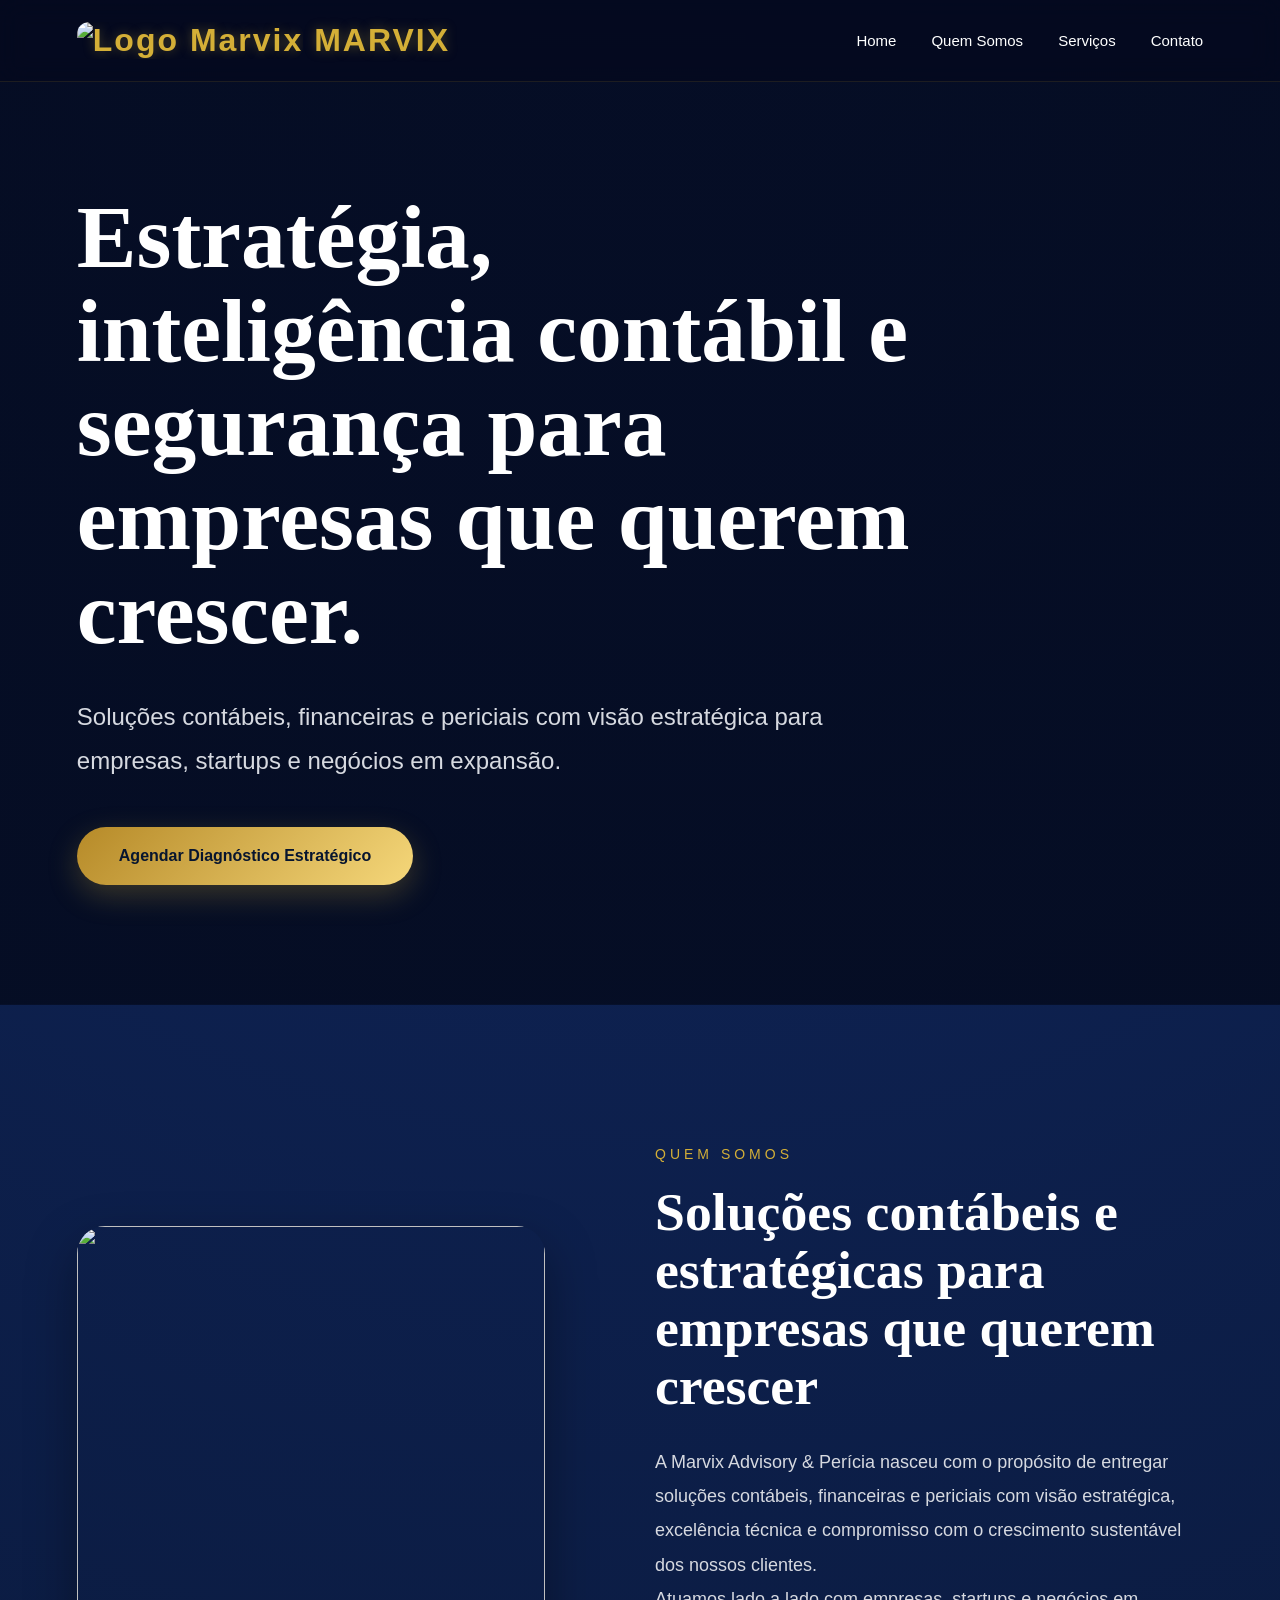
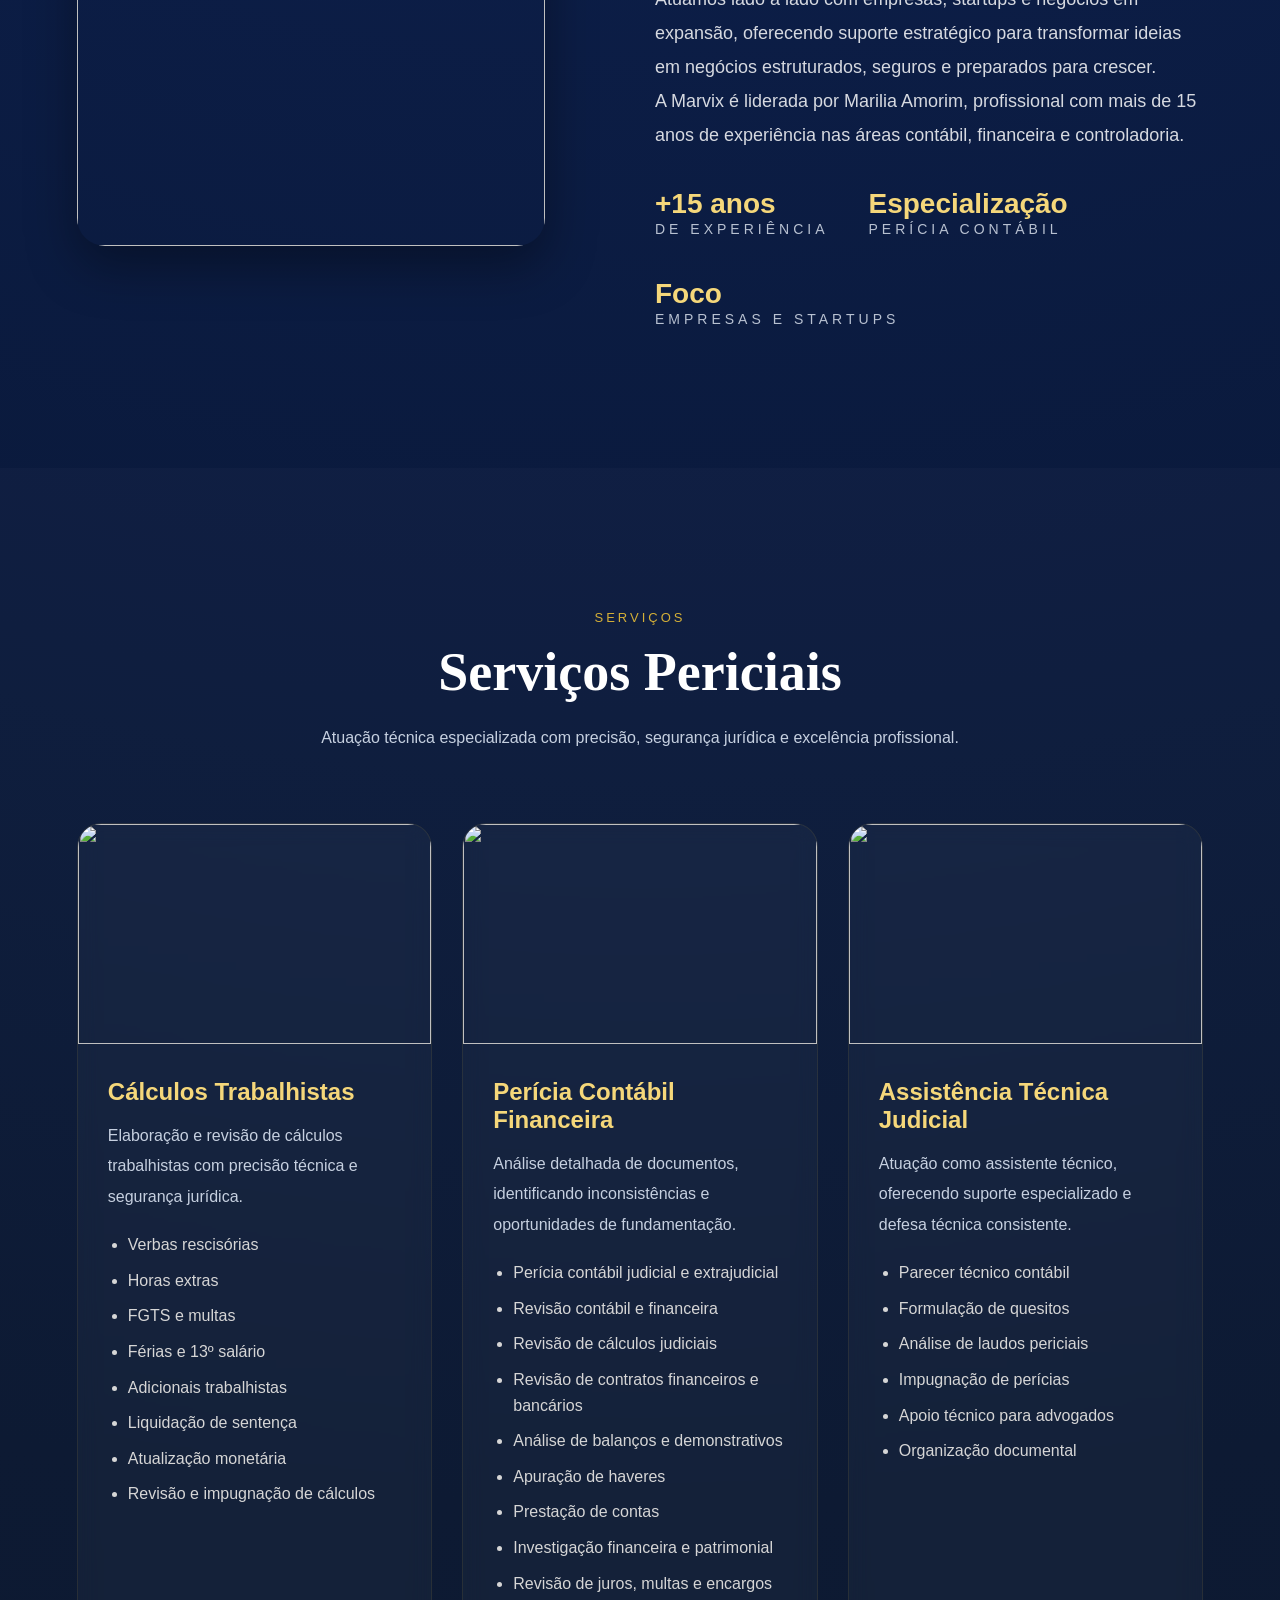
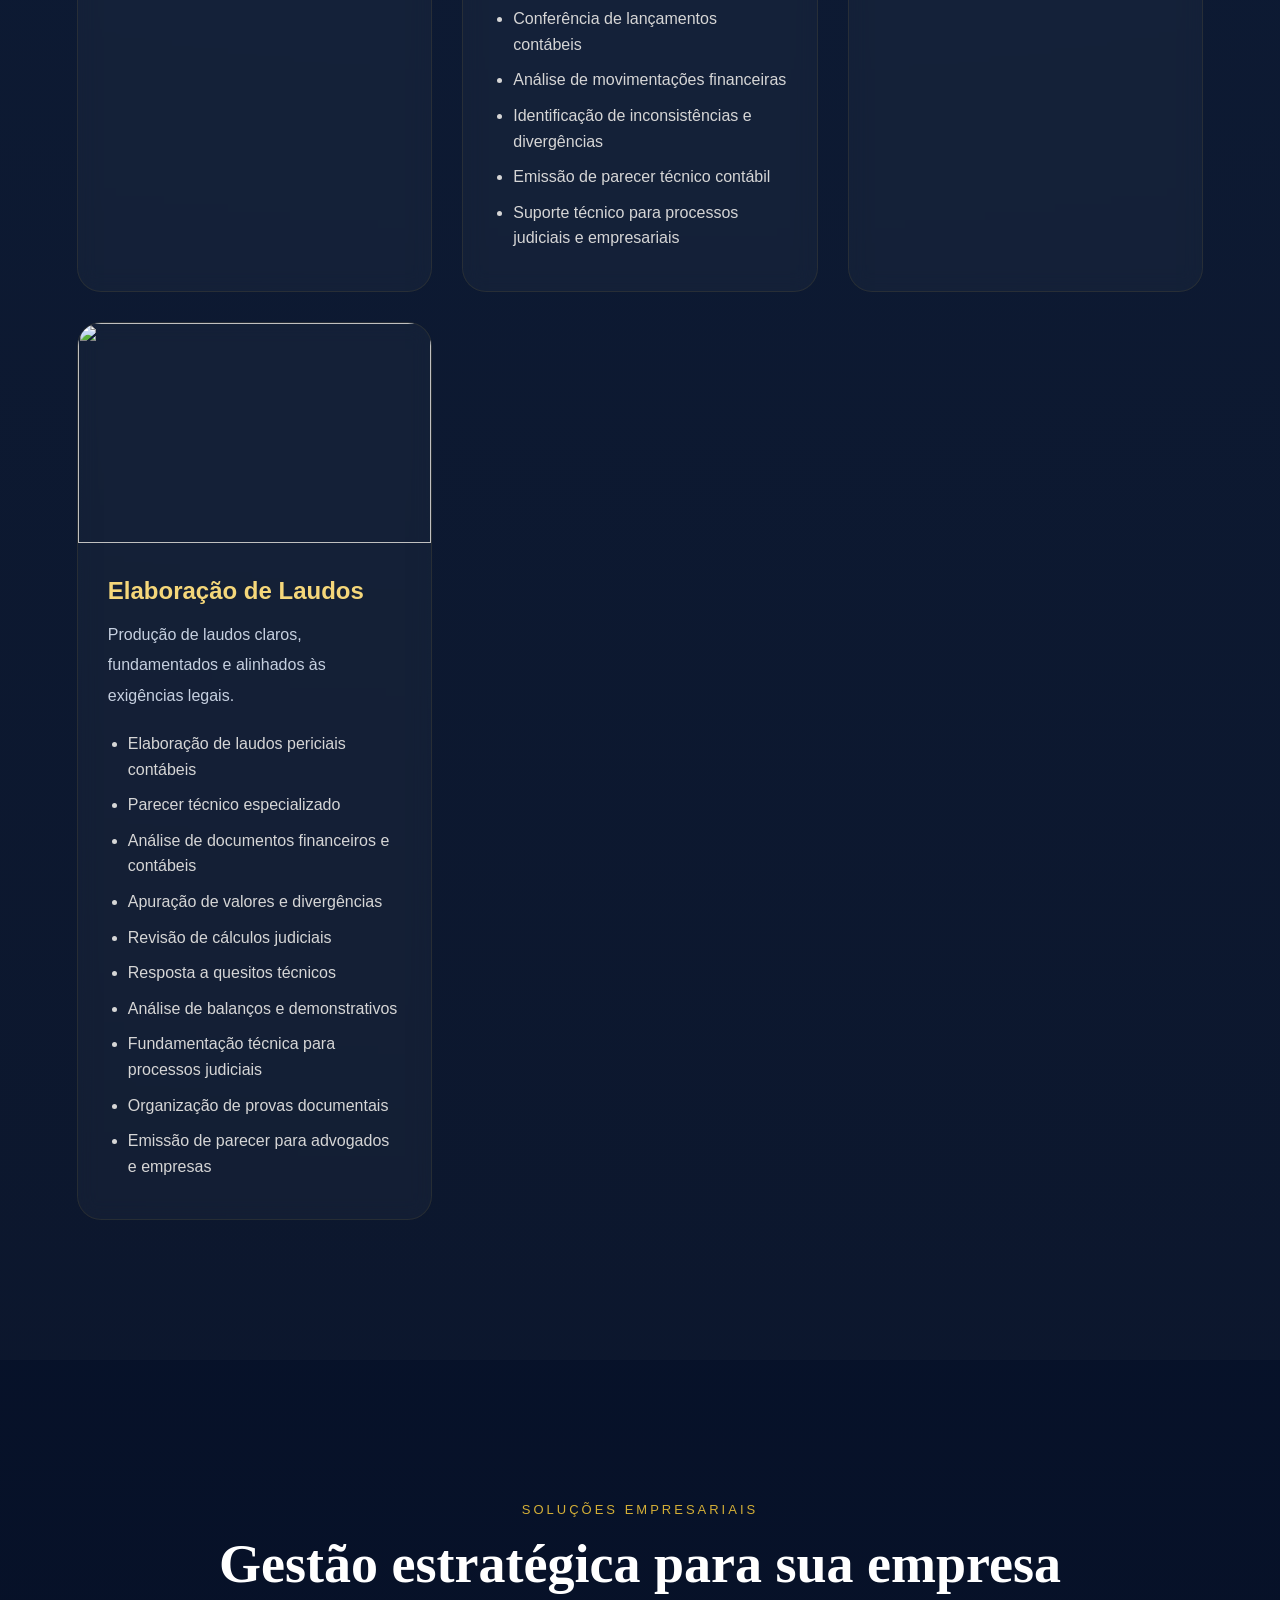
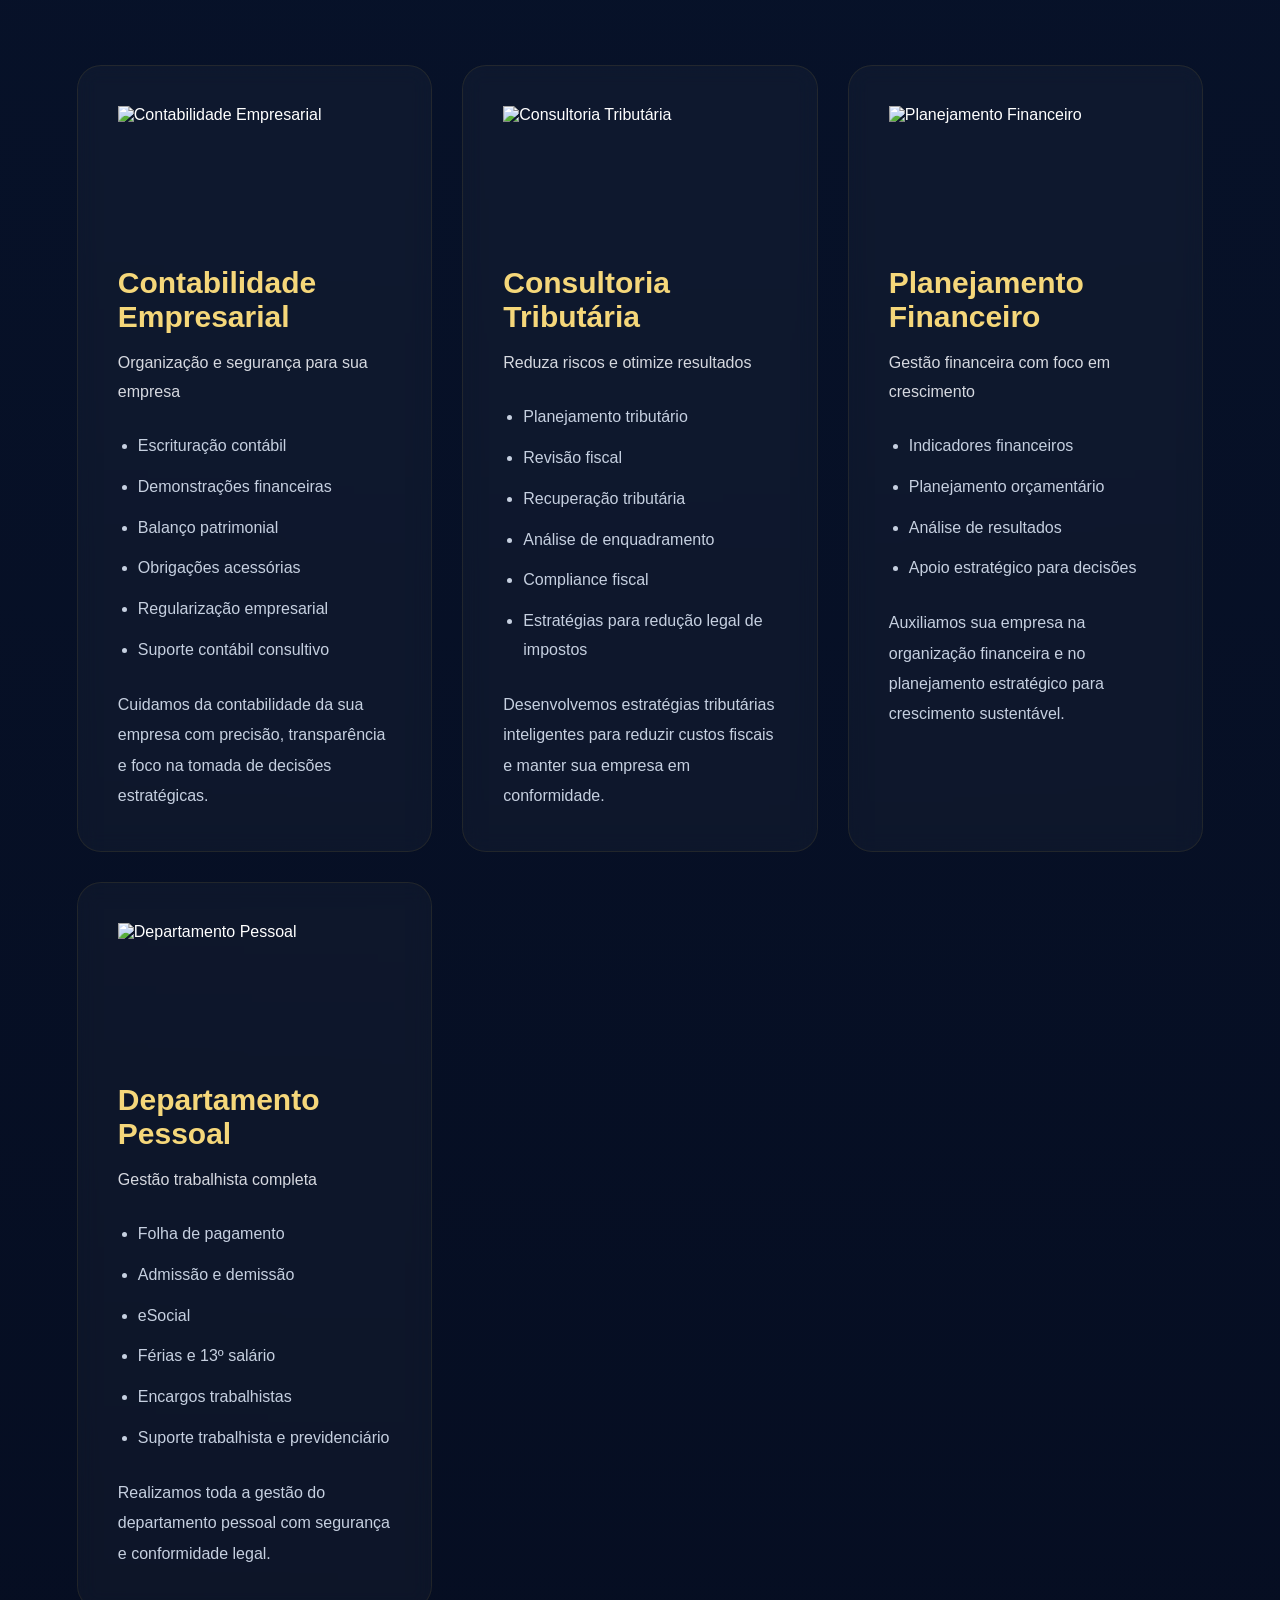
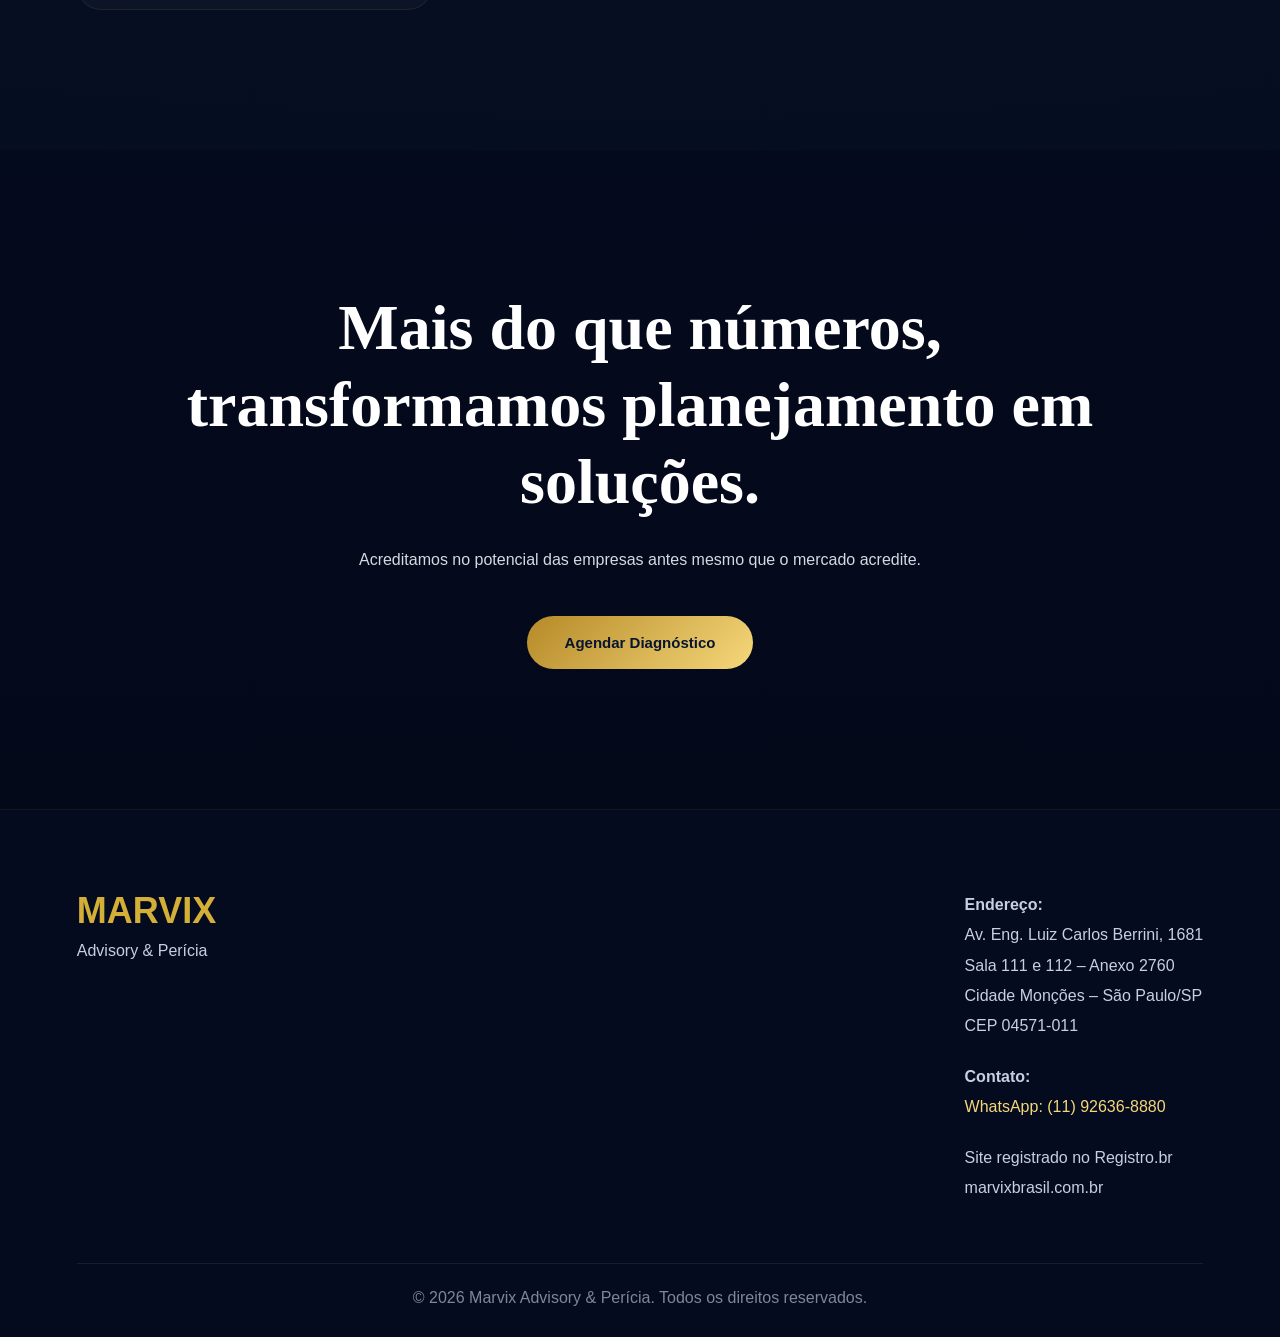
==== commit 14b566d7: "Update fmt.Println message from 'Hello' to 'Goodbye'" ====
--- a/index.html
+++ b/index.html
@@ -7,7 +7,7 @@
 
   <title>Marvix Advisory & Perícia</title>
   <link rel="stylesheet" href="style.css">
-  <link rel="icon" type="image/png" href="/dados/logo2-removebg-preview.png">
+  <link rel="icon" type="image/png" href="/public_html/dados/logo2-removebg-preview.png">
   
 </head>
 
@@ -19,7 +19,7 @@
 
   <div class="logo">
 
-    <img src="/dados/logo2-removebg-preview.png" alt="Logo Marvix">
+    <img src="/public_html/dados/logo2-removebg-preview.png" alt="Logo Marvix">
   
     <span>MARVIX</span>
   
@@ -65,7 +65,7 @@
   <div class="about-container">
 
     <div class="about-image">
-      <img src="/dados/marilia.jpg" alt="Marilia Amorim">
+      <img src="/public_html/dados/marilia.jpg"Marilia Amorim">
     </div>
 
     <div class="about-content">
@@ -267,15 +267,13 @@
 
   </div>
 
-  <div class="business-grid">
-
     <div class="business-grid">
 
       <!-- CARD 1 -->
     
       <div class="business-card">
     
-        <img src="/dados/planejamento_financeiro.jpeg" alt="Contabilidade Empresarial">
+        <img src="/public_html/dados/contabilidade_empresarial.jpeg  " alt="Contabilidade Empresarial">
     
         <h3>Contabilidade Empresarial</h3>
     
@@ -302,7 +300,7 @@
     
       <div class="business-card">
     
-        <img src="/dados/contabilidade_empresarial.jpeg" alt="Consultoria Tributária">
+        <img src="/public_html/dados/contabilidade_empresarial.jpeg" alt="Consultoria Tributária">
     
         <h3>Consultoria Tributária</h3>
     
@@ -329,7 +327,7 @@
     
       <div class="business-card">
     
-        <img src="/dados/planejamento_financeiro.jpeg" alt="Planejamento Financeiro">
+        <img src="/public_html/dados/planejamento_financeiro.jpeg" alt="Planejamento Financeiro">
     
         <h3>Planejamento Financeiro</h3>
     
@@ -354,7 +352,7 @@
     
       <div class="business-card">
     
-        <img src="/dados/Opcao_2_departamento_pessoal.jpeg" alt="Departamento Pessoal">
+        <img src="/public_html/dados/Departamento_pessoal_opcao_1.jpeg" alt="Departamento Pessoal">
     
         <h3>Departamento Pessoal</h3>
     
@@ -379,8 +377,6 @@
     
     </div>
 
-  </div>
-
 </section>
 
 <!-- CTA -->
@@ -417,7 +413,7 @@
     </p>
 
     <!-- TROCAR PELO EMAIL REAL -->
-   <form action="https://formsubmit.co/amorim.marilia@hotmail.com" method="POST">
+   <form action="https://formsubmit.co/lavininha.sa@gmail.com" method="POST">
 
   <input 
     type="text" 
@@ -451,7 +447,7 @@
   <input type="hidden" name="_captcha" value="false">
 
   <!-- página depois do envio -->
-  <input type="hidden" name="_next" value="http://127.0.0.1:5500/obrigado.html">
+  
 
   <button type="submit" class="submit-btn">
     Enviar Informações
@@ -511,7 +507,6 @@
 </footer>
 
 <!-- JAVASCRIPT -->
-
 <script>
 
 const modal = document.getElementById('modal');
@@ -519,6 +514,10 @@
 const openModal2 = document.getElementById('openModal2');
 
 const closeModal = document.querySelector('.close');
+
+const form = document.querySelector('form');
+
+const popup = document.getElementById('popup-sucesso');
 
 openModal2.onclick = () => {
   modal.style.display = 'flex';
@@ -536,471 +535,50 @@
 
 }
 
+form.addEventListener('submit', async function(e){
+
+  e.preventDefault();
+
+  const formData = new FormData(form);
+
+  await fetch(form.action,{
+    method:'POST',
+    body:formData
+  });
+  modal.style.display = 'none';
+
+  document.getElementById('successModal').style.display = 'flex';
+
+  form.reset();
+
+  const successModal = document.getElementById('successModal');
+
+  const closeSuccess = document.getElementById('closeSuccess');
+
+  closeSuccess.onclick = () => {
+    successModal.style.display = 'none';
+}
+});
+
 </script>
 
-</body>
-</html><!DOCTYPE html>
-<html lang="pt-br">
-<head>
-
-  <meta charset="UTF-8">
-  <meta name="viewport" content="width=device-width, initial-scale=1.0">
-
-  <title>Marvix Advisory & Perícia</title>
-  <link rel="stylesheet" href="style.css">
-  
-</head>
-
-<body>
-
-<!-- NAVBAR -->
-
-<header>
-
-  <div class="logo">
-    MARVIX
-  </div>
-
-  <nav>
-    <a href="#">Home</a>
-    <a href="#quem-somos">Quem Somos</a>
-    <a href="#servicos">Serviços</a>
-    <a href="#contato">Contato</a>
-  </nav>
-
-</header>
-
-<!-- HERO -->
-
-<section class="hero">
-
-  <div class="hero-content">
-
-    <h1>
-      Estratégia, inteligência contábil e segurança para empresas que querem crescer.
-    </h1>
+<div class="modal" id="successModal">
+
+  <div class="modal-content">
+
+    <h2>Mensagem enviada!</h2>
 
     <p>
-      Soluções contábeis, financeiras e periciais com visão estratégica para empresas, startups e negócios em expansão.
+      Recebemos suas informações com sucesso.
+      Em breve entraremos em contato.
     </p>
 
-    <a href="#diagnostico">
-      <button>
-        Agendar Diagnóstico Estratégico
-      </button>
-    </a>
-
-  </div>
-
-</section>
-
-<!-- QUEM SOMOS -->
-
-<section class="about" id="quem-somos">
-
-  <div class="about-container">
-
-    <div class="about-image">
-      <img src="/dados/marilia.jpg" alt="Marilia Amorim">
-    </div>
-
-    <div class="about-content">
-
-      <div class="section-title" style="text-align:left; margin-bottom:30px;">
-
-        <span>QUEM SOMOS</span>
-
-        <h2>
-          Soluções contábeis e estratégicas para empresas que querem crescer
-        </h2>
-
-      </div>
-
-      <p>
-        A Marvix Advisory & Perícia nasceu com o propósito de entregar soluções contábeis, financeiras e periciais com visão estratégica, excelência técnica e compromisso com o crescimento sustentável dos nossos clientes.
-      </p>
-
-      <p>
-        Atuamos lado a lado com empresas, startups e negócios em expansão, oferecendo suporte estratégico para transformar ideias em negócios estruturados, seguros e preparados para crescer.
-      </p>
-
-      <p>
-        A Marvix é liderada por Marilia Amorim, profissional com mais de 15 anos de experiência nas áreas contábil, financeira e controladoria.
-      </p>
-
-      <div class="highlights">
-
-        <div class="highlight">
-          <strong>+15 anos</strong>
-          <span>de experiência</span>
-        </div>
-
-        <div class="highlight">
-          <strong>Especialização</strong>
-          <span>Perícia Contábil</span>
-        </div>
-
-        <div class="highlight">
-          <strong>Foco</strong>
-          <span>Empresas e Startups</span>
-        </div>
-
-      </div>
-
-    </div>
-
-  </div>
-
-</section>
-
-<!-- SERVIÇOS -->
-
-<section class="services" id="servicos">
-
-  <div class="section-title">
-
-    <span>SERVIÇOS</span>
-
-    <h2>Serviços Periciais</h2>
-
-    <p>
-      Atuação técnica especializada com precisão, segurança jurídica e excelência profissional.
-    </p>
-
-  </div>
-
-  <div class="services-grid">
-
-    <div class="service-card">
-
-      <img src="https://images.unsplash.com/photo-1454165804606-c3d57bc86b40?q=80&w=2070&auto=format&fit=crop">
-
-      <div class="service-card-content">
-
-        <h3>Cálculos Trabalhistas</h3>
-
-        <p>
-          Elaboração de cálculos com exatidão, considerando todos os aspectos legais e normativos.
-        </p>
-
-      </div>
-
-    </div>
-
-    <div class="service-card">
-
-      <img src="https://images.unsplash.com/photo-1554224155-6726b3ff858f?q=80&w=2070&auto=format&fit=crop">
-
-      <div class="service-card-content">
-
-        <h3>Perícia Contábil Financeira</h3>
-
-        <p>
-          Análise detalhada de documentos, identificando inconsistências e oportunidades de fundamentação.
-        </p>
-
-      </div>
-
-    </div>
-
-    <div class="service-card">
-
-      <img src="https://images.unsplash.com/photo-1521791136064-7986c2920216?q=80&w=2069&auto=format&fit=crop">
-
-      <div class="service-card-content">
-
-        <h3>Assistência Técnica Judicial</h3>
-
-        <p>
-          Atuação como assistente técnico, oferecendo suporte especializado e defesa técnica consistente.
-        </p>
-
-      </div>
-
-    </div>
-
-    <div class="service-card">
-
-      <img src="https://images.unsplash.com/photo-1520607162513-77705c0f0d4a?q=80&w=1974&auto=format&fit=crop">
-
-      <div class="service-card-content">
-
-        <h3>Elaboração de Laudos</h3>
-
-        <p>
-          Produção de laudos claros, fundamentados e alinhados às exigências legais.
-        </p>
-
-      </div>
-
-    </div>
-
-  </div>
-
-</section>
-
-<!-- EMPRESARIAL -->
-
-<section class="business">
-
-  <div class="section-title">
-
-    <span>SOLUÇÕES EMPRESARIAIS</span>
-
-    <h2>Gestão estratégica para sua empresa</h2>
-
-  </div>
-
-  <div class="business-grid">
-
-    <div class="business-card">
-
-      <h3>Contabilidade Empresarial</h3>
-
-      <p class="subtitle">
-        Organização e segurança para sua empresa
-      </p>
-
-      <ul>
-        <li>Escrituração contábil</li>
-        <li>Demonstrações financeiras</li>
-        <li>Balanço patrimonial</li>
-        <li>Obrigações acessórias</li>
-        <li>Regularização empresarial</li>
-        <li>Suporte contábil consultivo</li>
-      </ul>
-
-      <p>
-        Cuidamos da contabilidade da sua empresa com precisão, transparência e foco na tomada de decisões estratégicas.
-      </p>
-
-    </div>
-
-    <div class="business-card">
-
-      <h3>Consultoria Tributária</h3>
-
-      <p class="subtitle">
-        Reduza riscos e otimize resultados
-      </p>
-
-      <ul>
-        <li>Planejamento tributário</li>
-        <li>Revisão fiscal</li>
-        <li>Recuperação tributária</li>
-        <li>Análise de enquadramento</li>
-        <li>Compliance fiscal</li>
-        <li>Estratégias para redução legal de impostos</li>
-      </ul>
-
-      <p>
-        Desenvolvemos estratégias tributárias inteligentes para reduzir custos fiscais e manter sua empresa em conformidade.
-      </p>
-
-    </div>
-
-    <div class="business-card">
-
-      <h3>Planejamento Financeiro</h3>
-
-      <p class="subtitle">
-        Gestão financeira com foco em crescimento
-      </p>
-
-      <ul>
-        <li>Indicadores financeiros</li>
-        <li>Planejamento orçamentário</li>
-        <li>Análise de resultados</li>
-        <li>Apoio estratégico para decisões</li>
-      </ul>
-
-      <p>
-        Auxiliamos sua empresa na organização financeira e no planejamento estratégico para crescimento sustentável.
-      </p>
-
-    </div>
-
-    <div class="business-card">
-
-      <h3>Departamento Pessoal</h3>
-
-      <p class="subtitle">
-        Gestão trabalhista completa
-      </p>
-
-      <ul>
-        <li>Folha de pagamento</li>
-        <li>Admissão e demissão</li>
-        <li>eSocial</li>
-        <li>Férias e 13º salário</li>
-        <li>Encargos trabalhistas</li>
-        <li>Suporte trabalhista e previdenciário</li>
-      </ul>
-
-      <p>
-        Realizamos toda a gestão do departamento pessoal com segurança e conformidade legal.
-      </p>
-
-    </div>
-
-  </div>
-
-</section>
-
-<!-- CTA -->
-
-<section class="cta" id="diagnostico">
-
-  <h2>
-    Mais do que números,<br>
-    transformamos planejamento em soluções.
-  </h2>
-
-  <p>
-    Acreditamos no potencial das empresas antes mesmo que o mercado acredite.
-  </p>
-
-  <button id="openModal2">
-    Agendar Diagnóstico
-  </button>
-
-</section>
-
-<!-- MODAL -->
-
-<div class="modal" id="modal">
-
-  <div class="modal-content">
-
-    <span class="close">&times;</span>
-
-    <h2>Agendar Diagnóstico</h2>
-
-    <p>
-      Preencha suas informações e nossa equipe entrará em contato.
-    </p>
-
-    <!-- TROCAR PELO EMAIL REAL -->
-   <form action="https://formsubmit.co/ielrez.sa@gmail.com" method="POST">
-
-  <input 
-    type="text" 
-    name="Nome" 
-    placeholder="Seu nome" 
-    required>
-
-  <input 
-    type="email" 
-    name="Email" 
-    placeholder="Seu e-mail" 
-    required>
-
-  <input 
-    type="tel" 
-    name="Telefone" 
-    placeholder="Telefone">
-
-  <input 
-    type="text" 
-    name="Empresa" 
-    placeholder="Empresa">
-
-  <textarea 
-    name="Mensagem"
-    rows="5"
-    placeholder="Conte brevemente sua necessidade">
-  </textarea>
-
-  <!-- evita captcha -->
-  <input type="hidden" name="_captcha" value="false">
-
-  <!-- página depois do envio -->
-  <input type="hidden" name="_next" value="http://127.0.0.1:5500/obrigado.html">
-
-  <button type="submit" class="submit-btn">
-    Enviar Informações
-  </button>
-
-</form>
+    <button id="closeSuccess" class="submit-btn">
+      Fechar
+    </button>
 
   </div>
 
 </div>
-
-<!-- FOOTER -->
-
-<footer id="contato">
-
-  <div class="footer-container">
-
-    <div class="footer-brand">
-
-      <h3>MARVIX</h3>
-
-      <p>Advisory & Perícia</p>
-
-    </div>
-
-    <div class="footer-info">
-
-      <p>
-        <strong>Endereço:</strong><br>
-        Av. Eng. Luiz Carlos Berrini, 1681<br>
-        Sala 111 e 112 – Anexo 2760<br>
-        Cidade Monções – São Paulo/SP<br>
-        CEP 04571-011
-      </p>
-
-      <p>
-        <strong>Contato:</strong><br>
-
-        <a href="https://wa.me/5511926368880" target="_blank">
-          WhatsApp: (11) 92636-8880
-        </a>
-      </p>
-
-      <p>
-        Site registrado no Registro.br<br>
-        marvixbrasil.com.br
-      </p>
-
-    </div>
-
-  </div>
-
-  <div class="footer-bottom">
-    © 2026 Marvix Advisory & Perícia. Todos os direitos reservados.
-  </div>
-
-</footer>
-
-<!-- JAVASCRIPT -->
-
-<script>
-
-const modal = document.getElementById('modal');
-
-const openModal2 = document.getElementById('openModal2');
-
-const closeModal = document.querySelector('.close');
-
-openModal2.onclick = () => {
-  modal.style.display = 'flex';
-}
-
-closeModal.onclick = () => {
-  modal.style.display = 'none';
-}
-
-window.onclick = (e) => {
-
-  if(e.target == modal){
-    modal.style.display = 'none';
-  }
-
-}
-
-</script>
-
 </body>
 </html>
--- a/style.css
+++ b/style.css
@@ -1,5 +1,42 @@
 /* RESET */
-
+.logo img{
+
+  width:46px;
+
+  height:46px;
+
+  object-fit:cover;
+
+  border-radius:12px;
+}
+
+.business-card img{
+
+  width:100%;
+
+  height:160px;
+
+  object-fit:cover;
+
+  display:block;
+}
+.business-card-content{
+
+  padding:22px;
+}
+
+.services ul{
+
+  margin-top: 20px;
+  padding-left: 20px;
+}
+
+.services ul li{
+
+  color: #d6d6d6;
+  margin-bottom: 10px;
+  line-height: 1.6;
+}
 *{
   margin:0;
   padding:0;
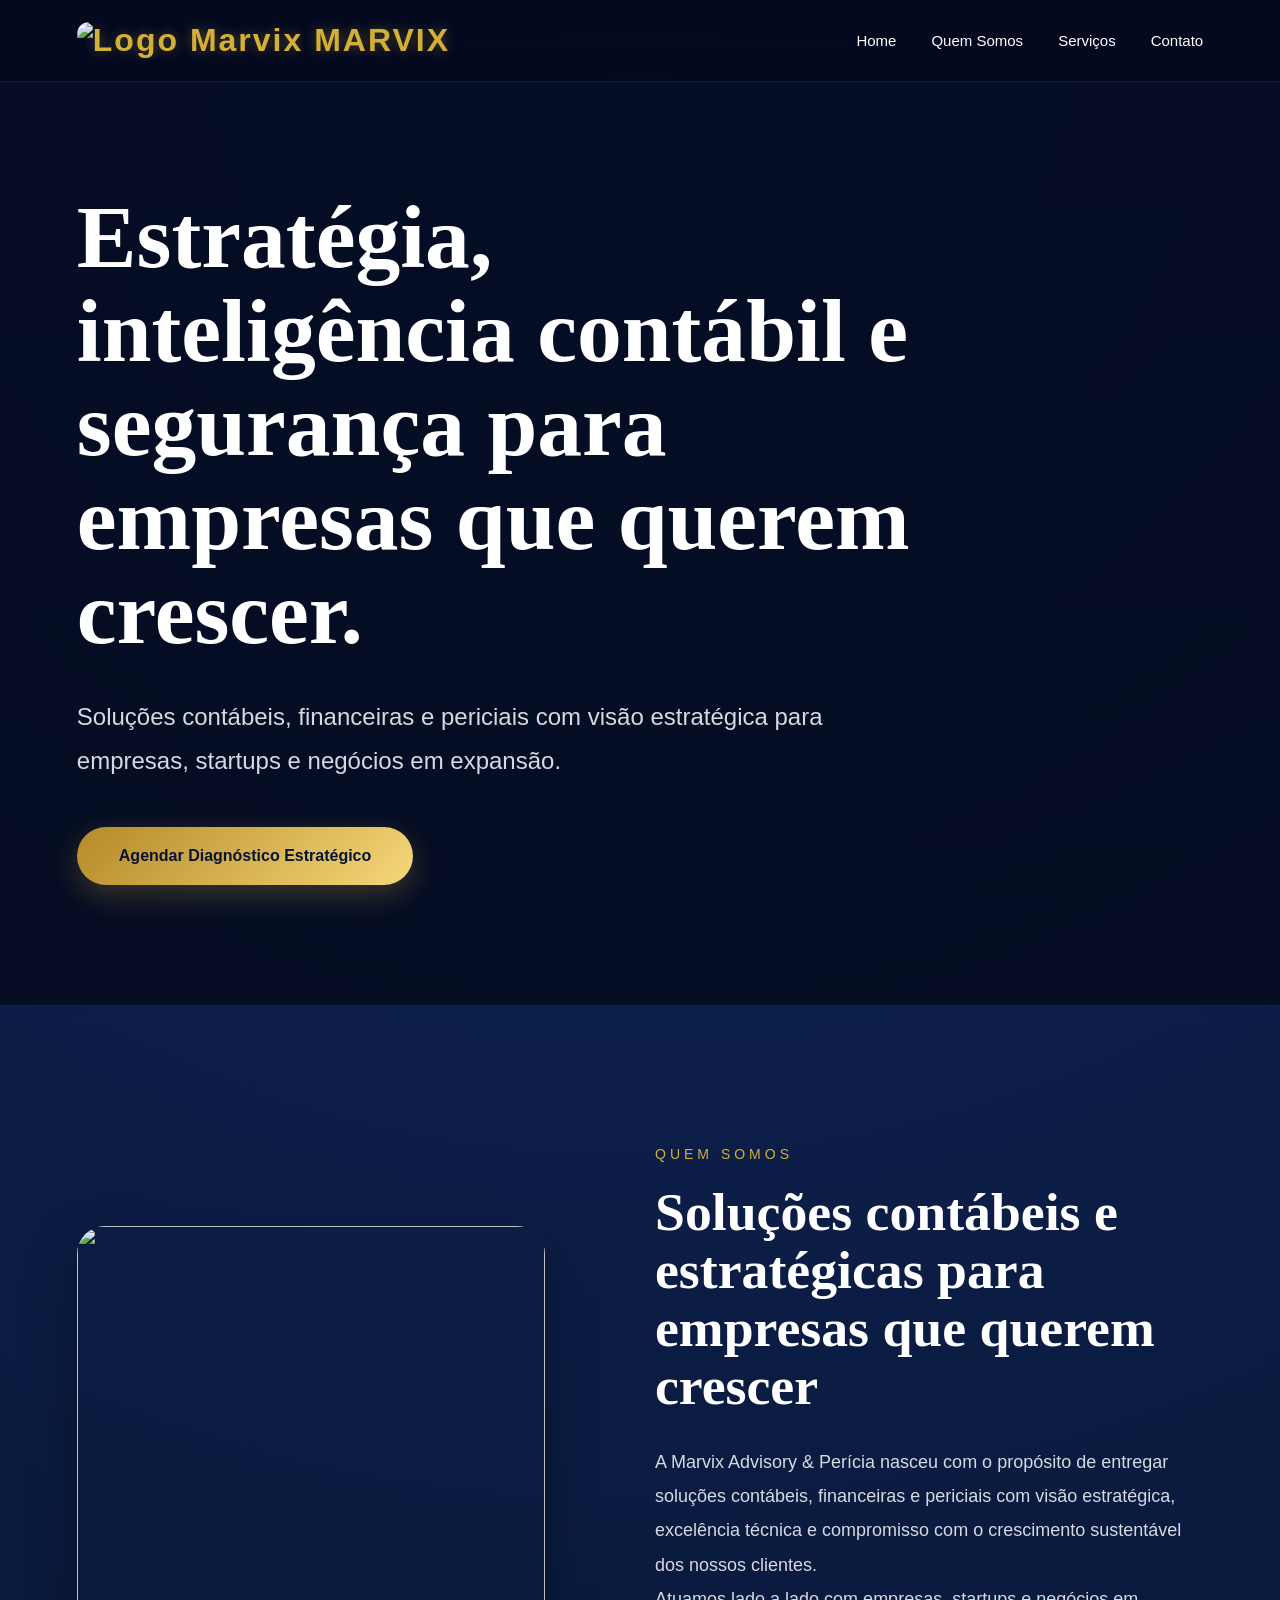
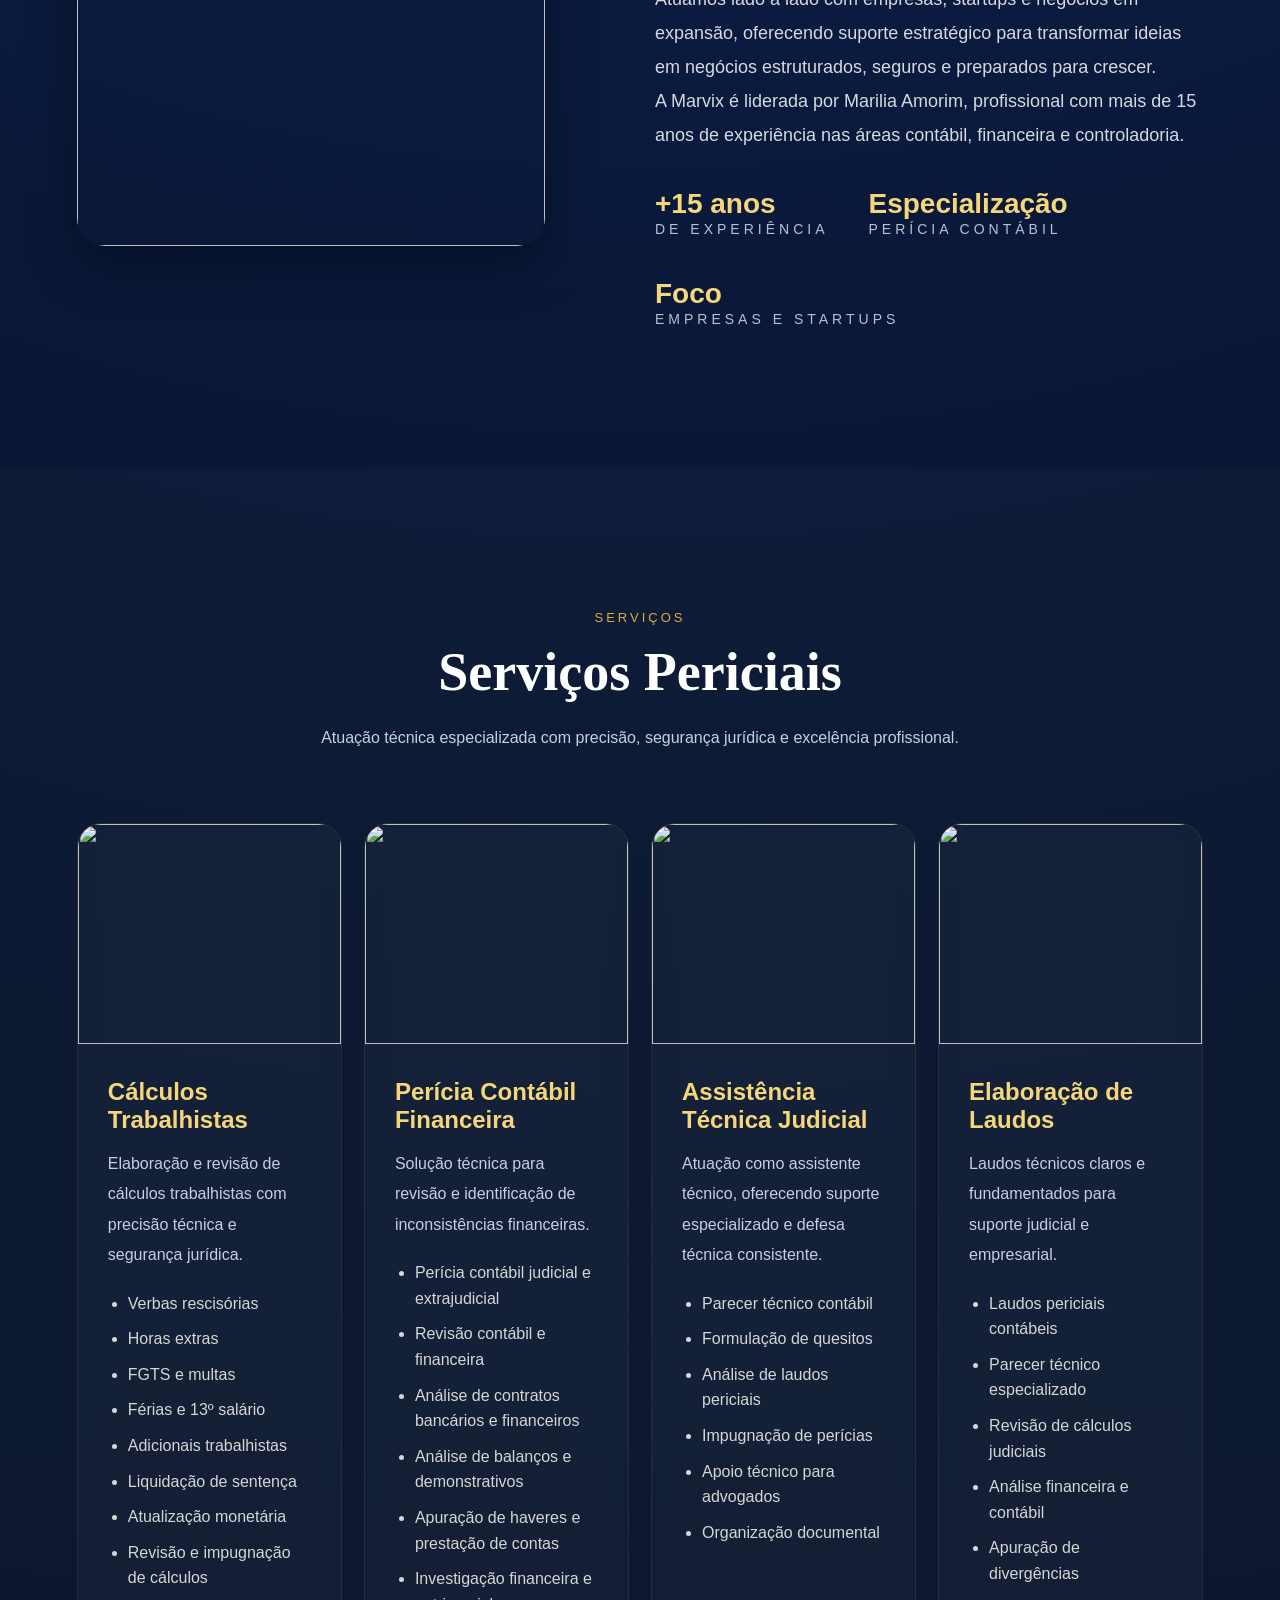
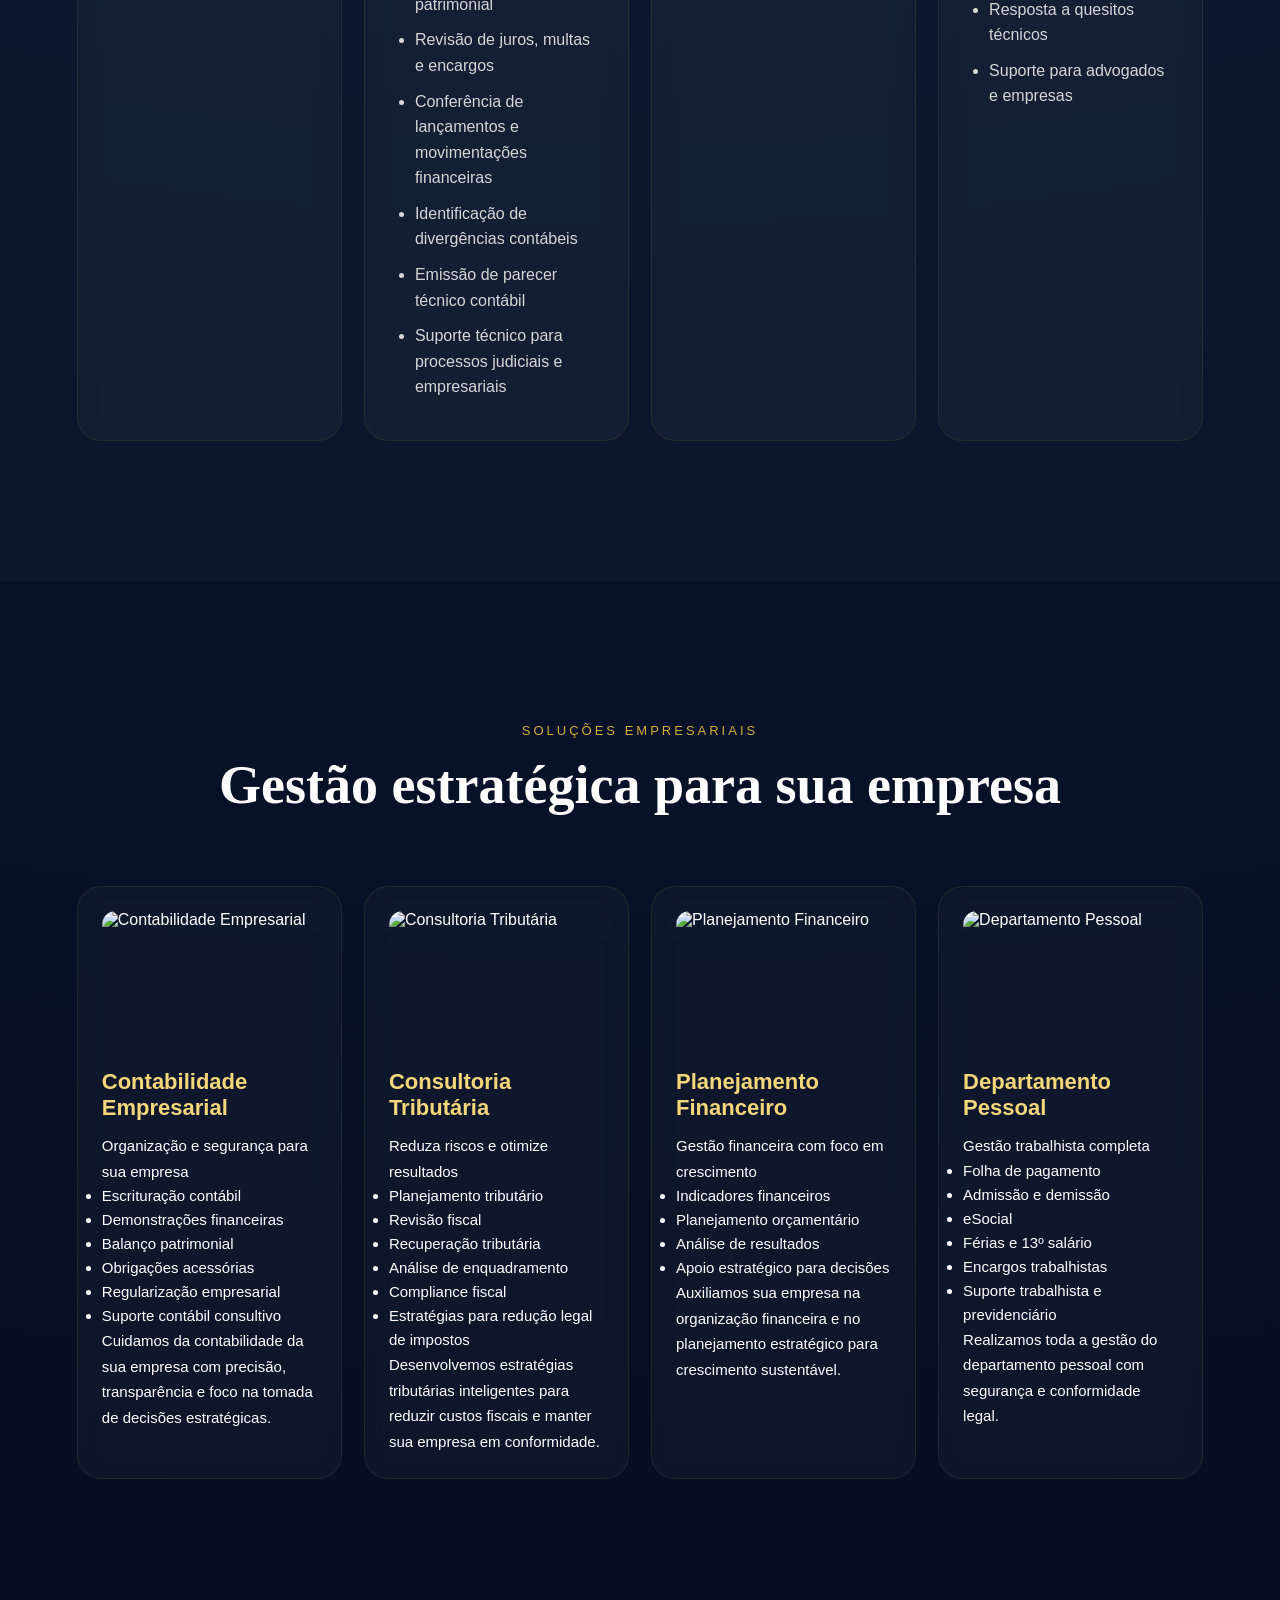
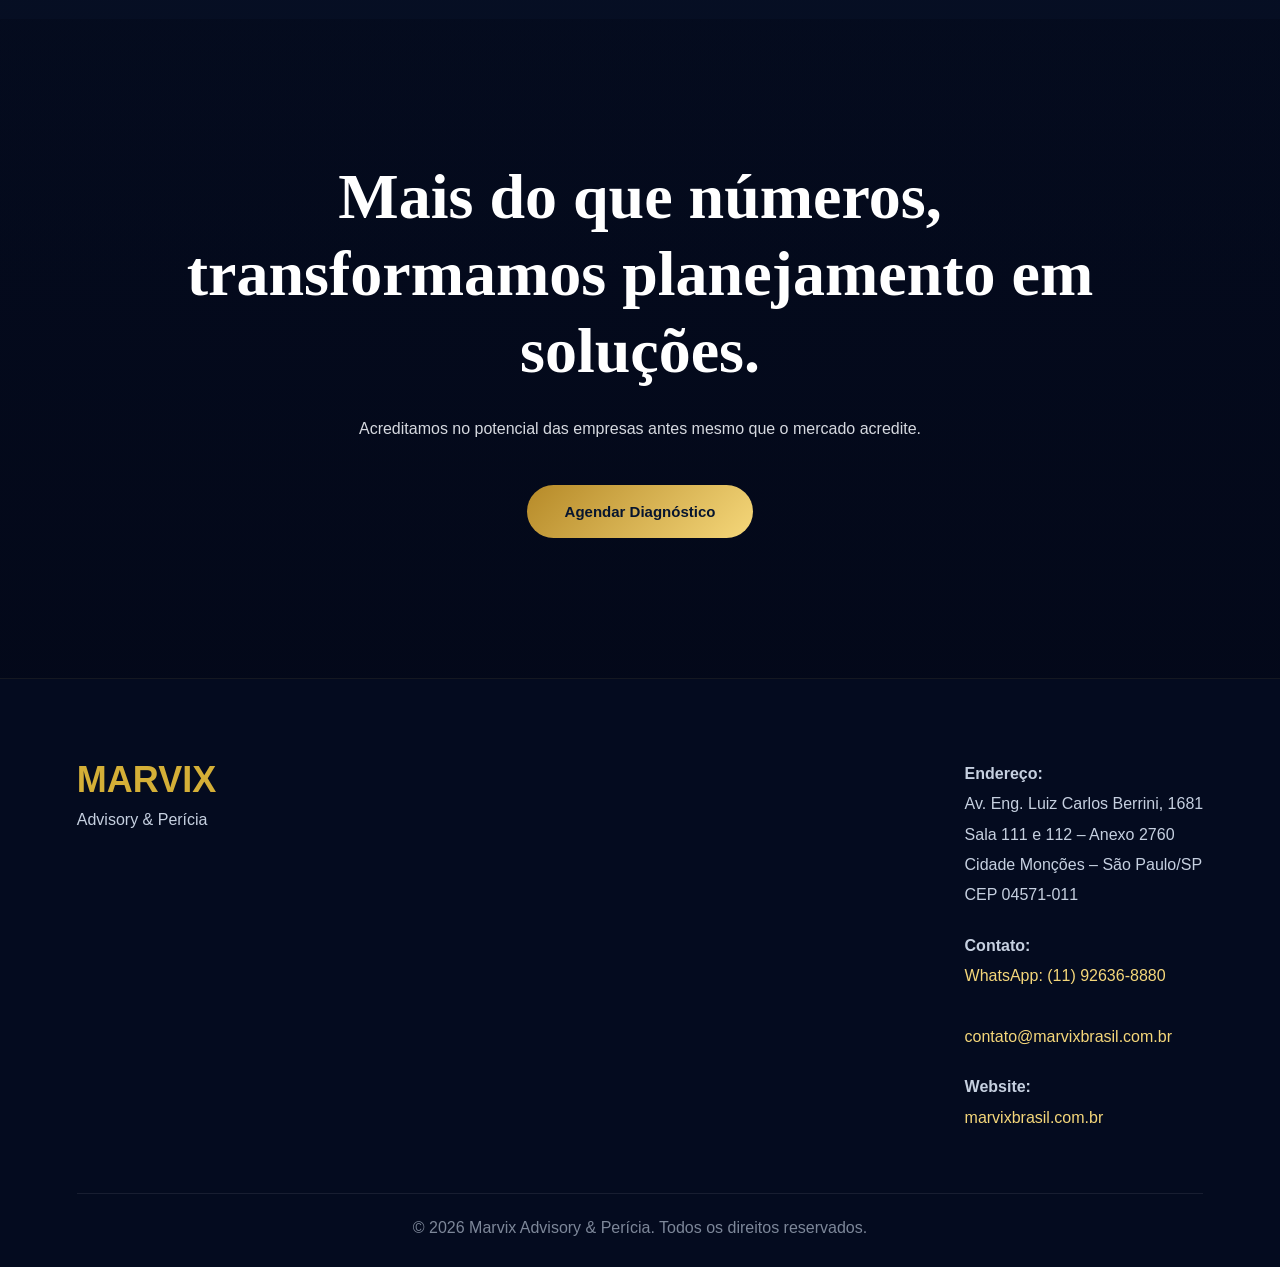
==== commit 02fff91f: "Update index.html" ====
--- a/index.html
+++ b/index.html
@@ -172,21 +172,19 @@
         <h3>Perícia Contábil Financeira</h3>
 
         <p>
-          Análise detalhada de documentos, identificando inconsistências e oportunidades de fundamentação.
-        </p>
+          Solução técnica para revisão e identificação de inconsistências financeiras.
+        </p>
+
         <ul>
           <li>Perícia contábil judicial e extrajudicial</li>
           <li>Revisão contábil e financeira</li>
-          <li>Revisão de cálculos judiciais</li>
-          <li>Revisão de contratos financeiros e bancários</li>
+          <li>Análise de contratos bancários e financeiros</li>
           <li>Análise de balanços e demonstrativos</li>
-          <li>Apuração de haveres</li>
-          <li>Prestação de contas</li>
+          <li>Apuração de haveres e prestação de contas</li>
           <li>Investigação financeira e patrimonial</li>
           <li>Revisão de juros, multas e encargos</li>
-          <li>Conferência de lançamentos contábeis</li>
-          <li>Análise de movimentações financeiras</li>
-          <li>Identificação de inconsistências e divergências</li>
+          <li>Conferência de lançamentos e movimentações financeiras</li>
+          <li>Identificação de divergências contábeis</li>
           <li>Emissão de parecer técnico contábil</li>
           <li>Suporte técnico para processos judiciais e empresariais</li>
         </ul>
@@ -231,20 +229,17 @@
         <h3>Elaboração de Laudos</h3>
 
         <p>
-          Produção de laudos claros, fundamentados e alinhados às exigências legais.
-        </p>
-
-        <ul>
-          <li>Elaboração de laudos periciais contábeis</li>
+          Laudos técnicos claros e fundamentados para suporte judicial e empresarial.
+        </p>
+
+        <ul>
+          <li>Laudos periciais contábeis</li>
           <li>Parecer técnico especializado</li>
-          <li>Análise de documentos financeiros e contábeis</li>
-          <li>Apuração de valores e divergências</li>
           <li>Revisão de cálculos judiciais</li>
+          <li>Análise financeira e contábil</li>
+          <li>Apuração de divergências</li>
           <li>Resposta a quesitos técnicos</li>
-          <li>Análise de balanços e demonstrativos</li>
-          <li>Fundamentação técnica para processos judiciais</li>
-          <li>Organização de provas documentais</li>
-          <li>Emissão de parecer para advogados e empresas</li>
+          <li>Suporte para advogados e empresas</li>
         </ul>
 
       </div>
@@ -413,45 +408,50 @@
     </p>
 
     <!-- TROCAR PELO EMAIL REAL -->
-   <form action="https://formsubmit.co/lavininha.sa@gmail.com" method="POST">
-
-  <input 
-    type="text" 
-    name="Nome" 
-    placeholder="Seu nome" 
+ <form action="https://formsubmit.co/contato@marvixbrasil.com.br" method="POST">
+
+  <input type="hidden" name="_subject" value="Novo contato recebido pelo site Marvix">
+
+  <input type="hidden" name="_next" value="https://marvixbrasil.com.br/obrigado.html">
+
+  <input type="hidden" name="_captcha" value="false">
+
+  <input
+    type="text"
+    id="nome"
+    name="nome"
+    placeholder="Seu nome"
     required>
 
-  <input 
-    type="email" 
-    name="Email" 
-    placeholder="Seu e-mail" 
+  <input
+    type="email"
+    id="email"
+    name="email"
+    placeholder="Seu e-mail"
     required>
 
-  <input 
-    type="tel" 
-    name="Telefone" 
+  <input
+    type="tel"
+    id="telefone"
+    name="telefone"
     placeholder="Telefone">
 
-  <input 
-    type="text" 
-    name="Empresa" 
+  <input
+    type="text"
+    id="empresa"
+    name="empresa"
     placeholder="Empresa">
 
-  <textarea 
-    name="Mensagem"
-    rows="5"
-    placeholder="Conte brevemente sua necessidade">
+  <textarea
+    id="mensagem"
+    name="mensagem"
+    placeholder="Digite sua mensagem"
+    required>
   </textarea>
 
-  <!-- evita captcha -->
-  <input type="hidden" name="_captcha" value="false">
-
-  <!-- página depois do envio -->
-  
-
-  <button type="submit" class="submit-btn">
-    Enviar Informações
-  </button>
+<button type="submit" class="submit-btn">
+  Enviar Informações
+</button>
 
 </form>
 
@@ -475,26 +475,35 @@
 
     <div class="footer-info">
 
-      <p>
-        <strong>Endereço:</strong><br>
-        Av. Eng. Luiz Carlos Berrini, 1681<br>
-        Sala 111 e 112 – Anexo 2760<br>
-        Cidade Monções – São Paulo/SP<br>
-        CEP 04571-011
-      </p>
-
-      <p>
-        <strong>Contato:</strong><br>
-
-        <a href="https://wa.me/5511926368880" target="_blank">
-          WhatsApp: (11) 92636-8880
-        </a>
-      </p>
-
-      <p>
-        Site registrado no Registro.br<br>
-        marvixbrasil.com.br
-      </p>
+<p>
+  <strong>Endereço:</strong><br>
+  Av. Eng. Luiz Carlos Berrini, 1681<br>
+  Sala 111 e 112 – Anexo 2760<br>
+  Cidade Monções – São Paulo/SP<br>
+  CEP 04571-011
+</p>
+
+<p>
+  <strong>Contato:</strong><br>
+
+  <a href="https://wa.me/5511926368880" target="_blank">
+    WhatsApp: (11) 92636-8880
+  </a>
+
+  <br><br>
+
+  <a href="mailto:contato@marvixbrasil.com.br">
+    contato@marvixbrasil.com.br
+  </a>
+</p>
+
+<p>
+  <strong>Website:</strong><br>
+
+  <a href="https://marvixbrasil.com.br" target="_blank">
+    marvixbrasil.com.br
+  </a>
+</p>
 
     </div>
 
@@ -506,61 +515,6 @@
 
 </footer>
 
-<!-- JAVASCRIPT -->
-<script>
-
-const modal = document.getElementById('modal');
-
-const openModal2 = document.getElementById('openModal2');
-
-const closeModal = document.querySelector('.close');
-
-const form = document.querySelector('form');
-
-const popup = document.getElementById('popup-sucesso');
-
-openModal2.onclick = () => {
-  modal.style.display = 'flex';
-}
-
-closeModal.onclick = () => {
-  modal.style.display = 'none';
-}
-
-window.onclick = (e) => {
-
-  if(e.target == modal){
-    modal.style.display = 'none';
-  }
-
-}
-
-form.addEventListener('submit', async function(e){
-
-  e.preventDefault();
-
-  const formData = new FormData(form);
-
-  await fetch(form.action,{
-    method:'POST',
-    body:formData
-  });
-  modal.style.display = 'none';
-
-  document.getElementById('successModal').style.display = 'flex';
-
-  form.reset();
-
-  const successModal = document.getElementById('successModal');
-
-  const closeSuccess = document.getElementById('closeSuccess');
-
-  closeSuccess.onclick = () => {
-    successModal.style.display = 'none';
-}
-});
-
-</script>
 
 <div class="modal" id="successModal">
 
@@ -580,5 +534,41 @@
   </div>
 
 </div>
+<!-- JAVASCRIPT -->
+<script>
+
+const modal = document.getElementById('modal');
+const openModal2 = document.getElementById('openModal2');
+const closeModal = document.querySelector('.close');
+const form = document.getElementById('contatoForm');
+
+const successModal = document.getElementById('successModal');
+const closeSuccess = document.getElementById('closeSuccess');
+
+openModal2.onclick = () => {
+  modal.style.display = 'flex';
+}
+
+closeModal.onclick = () => {
+  modal.style.display = 'none';
+}
+
+closeSuccess.onclick = () => {
+  successModal.style.display = 'none';
+}
+
+window.onclick = (e) => {
+
+  if(e.target == modal){
+    modal.style.display = 'none';
+  }
+
+}
+
+</script>
+
+
+
+</div>
 </body>
 </html>
--- a/style.css
+++ b/style.css
@@ -405,18 +405,17 @@
 
 .services-grid{
 
-  max-width:1400px;
+  max-width:1600px;
 
   margin:auto;
 
   display:grid;
 
-  grid-template-columns:
-  repeat(auto-fit,minmax(280px,1fr));
-
-  gap:30px;
-}
-
+  /* força 4 cards */
+  grid-template-columns:repeat(4,1fr);
+
+  gap:22px;
+}
 .service-card{
 
   background:rgba(255,255,255,0.03);
@@ -478,84 +477,65 @@
 
   padding:140px 6%;
 }
-
 .business-grid{
-
   max-width:1400px;
-
   margin:auto;
-
   display:grid;
 
+  /* cards menores */
   grid-template-columns:
-  repeat(auto-fit,minmax(320px,1fr));
-
-  gap:30px;
+  repeat(auto-fit,minmax(260px,1fr));
+
+  gap:22px;
 }
 
 .business-card{
 
   background:rgba(255,255,255,0.03);
-
   backdrop-filter:blur(10px);
 
-  padding:40px;
+  /* menos espaço interno */
+  padding:24px;
 
   border-radius:24px;
-
   border:1px solid rgba(212,175,55,0.1);
 
   transition:.4s;
 }
 
-.business-card:hover{
-
-  transform:translateY(-6px);
-
-  border:1px solid rgba(212,175,55,0.4);
+.business-card img{
+
+  width:100%;
+
+  /* imagem menor */
+  height:140px;
+
+  object-fit:cover;
+
+  display:block;
+
+  border-radius:14px;
 }
 
 .business-card h3{
 
-  font-size:30px;
-
-  margin-bottom:15px;
+  font-size:22px;
+
+  margin-top:18px;
+  margin-bottom:12px;
 
   color:#f5d77a;
 }
 
-.business-card .subtitle{
-
-  color:#d6d9e0;
-
-  margin-bottom:25px;
-
-  line-height:1.8;
-}
-
-.business-card ul{
-
-  padding-left:20px;
-
-  margin-bottom:25px;
-}
-
 .business-card li{
-
-  margin-bottom:12px;
-
-  line-height:1.8;
-
-  color:#c6d0e0;
+  font-size:15px;
+  line-height:1.6;
 }
 
 .business-card p{
-
-  color:#c6d0e0;
-
-  line-height:1.9;
-}
-
+  font-size:15px;
+  line-height:1.7;
+}
 /* CTA */
 
 .cta{
@@ -904,17 +884,51 @@
   }
 
 }
-
 @media(max-width:600px){
 
+  header{
+
+    padding:12px 5%;
+
+    flex-direction:column;
+
+    gap:12px;
+  }
+
   .logo{
 
-    font-size:26px;
+    display:flex;
+
+    align-items:center;
+
+    justify-content:center;
+
+    gap:10px;
+
+    font-size:22px;
+  }
+
+  .logo img{
+
+    width:32px;
+
+    height:32px;
+  }
+
+  nav{
+
+    display:flex;
+
+    justify-content:center;
+
+    flex-wrap:wrap;
+
+    gap:10px;
   }
 
   nav a{
 
-    font-size:14px;
+    font-size:12px;
   }
 
   .hero{
@@ -1024,3 +1038,53 @@
   }
 
 }
+
+
+#popup-sucesso{
+
+  position:fixed;
+
+  top:30px;
+
+  right:30px;
+
+  background:linear-gradient(135deg,#d4af37,#f5d77a);
+
+  color:#07152f;
+
+  padding:18px 28px;
+
+  border-radius:14px;
+
+  font-weight:700;
+
+  font-size:15px;
+
+  box-shadow:0 10px 30px rgba(0,0,0,0.35);
+
+  display:none;
+
+  z-index:999999;
+
+  min-width:280px;
+
+  justify-content:center;
+
+  align-items:center;
+}
+
+@media (max-width: 768px){
+
+  .services-grid{
+    grid-template-columns:1fr !important;
+  }
+
+  .service-card{
+    width:100%;
+  }
+
+  .service-card img{
+    height:220px;
+  }
+
+}
